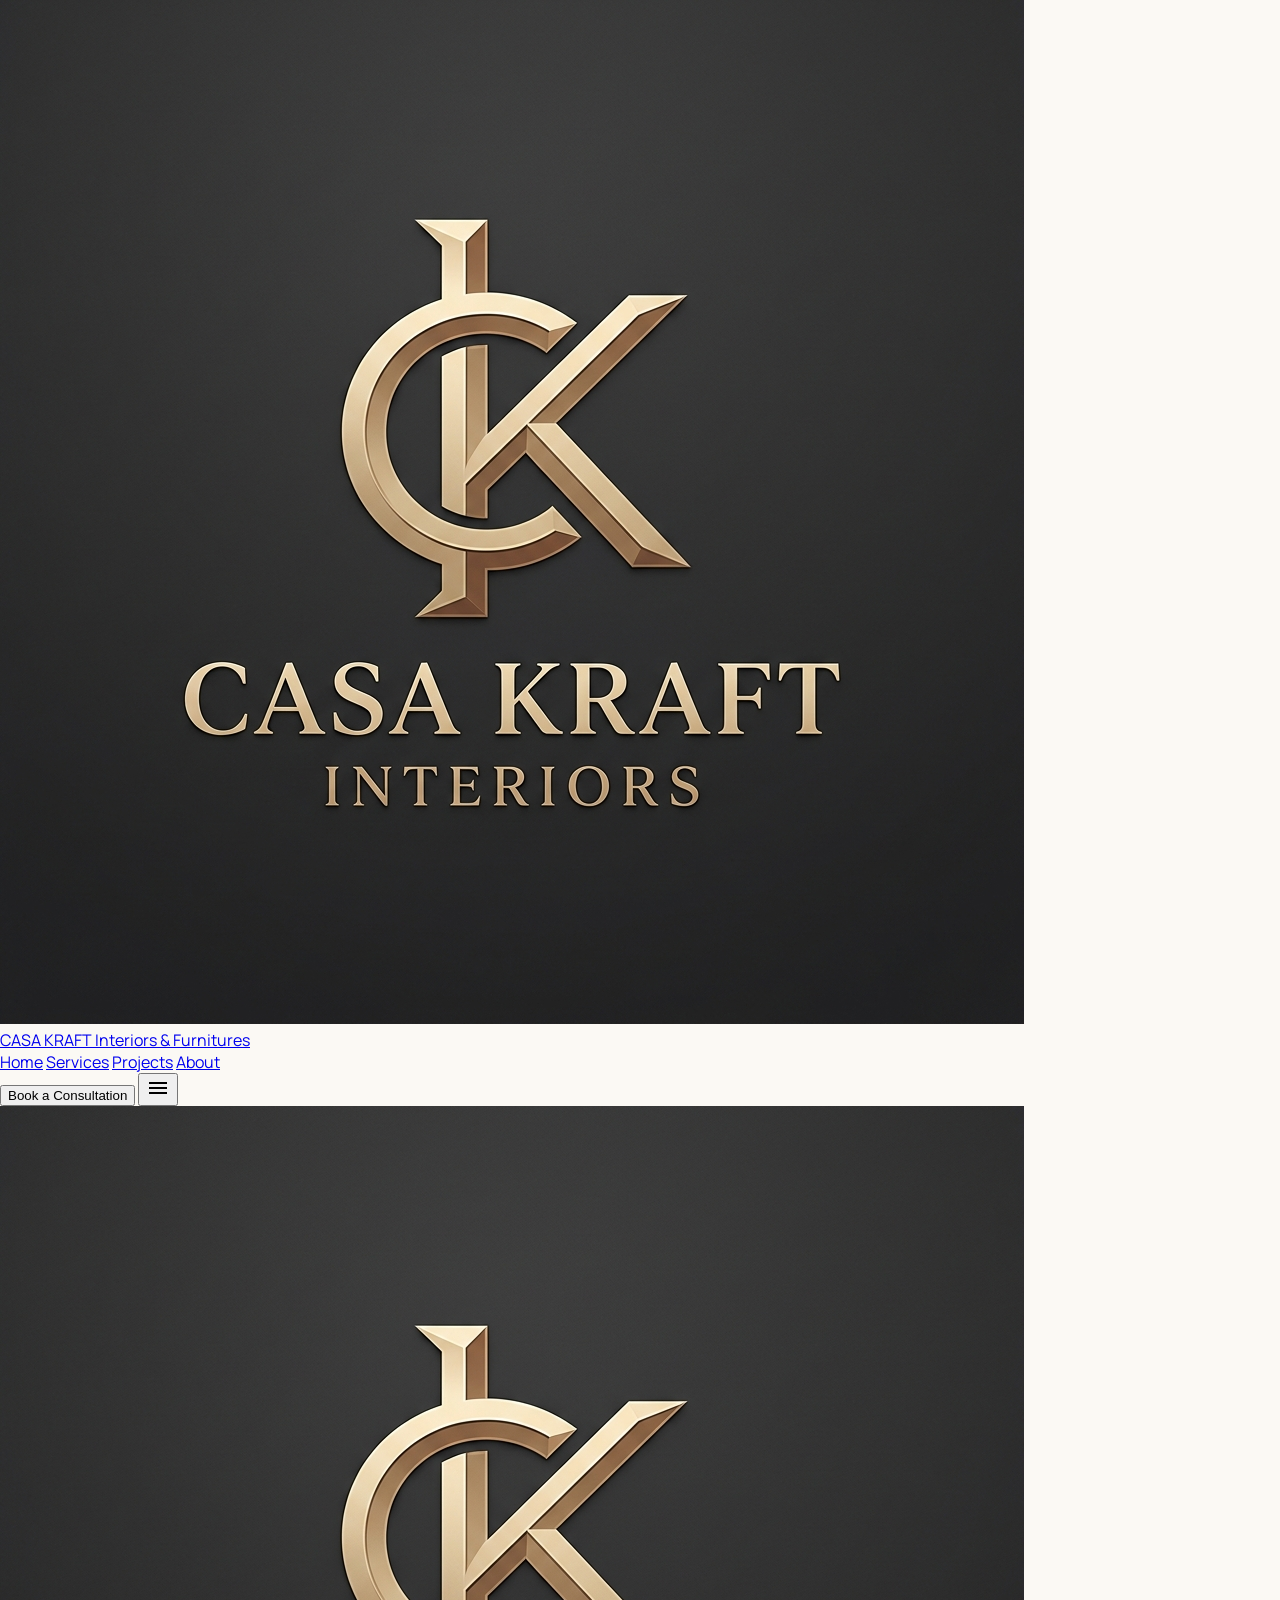
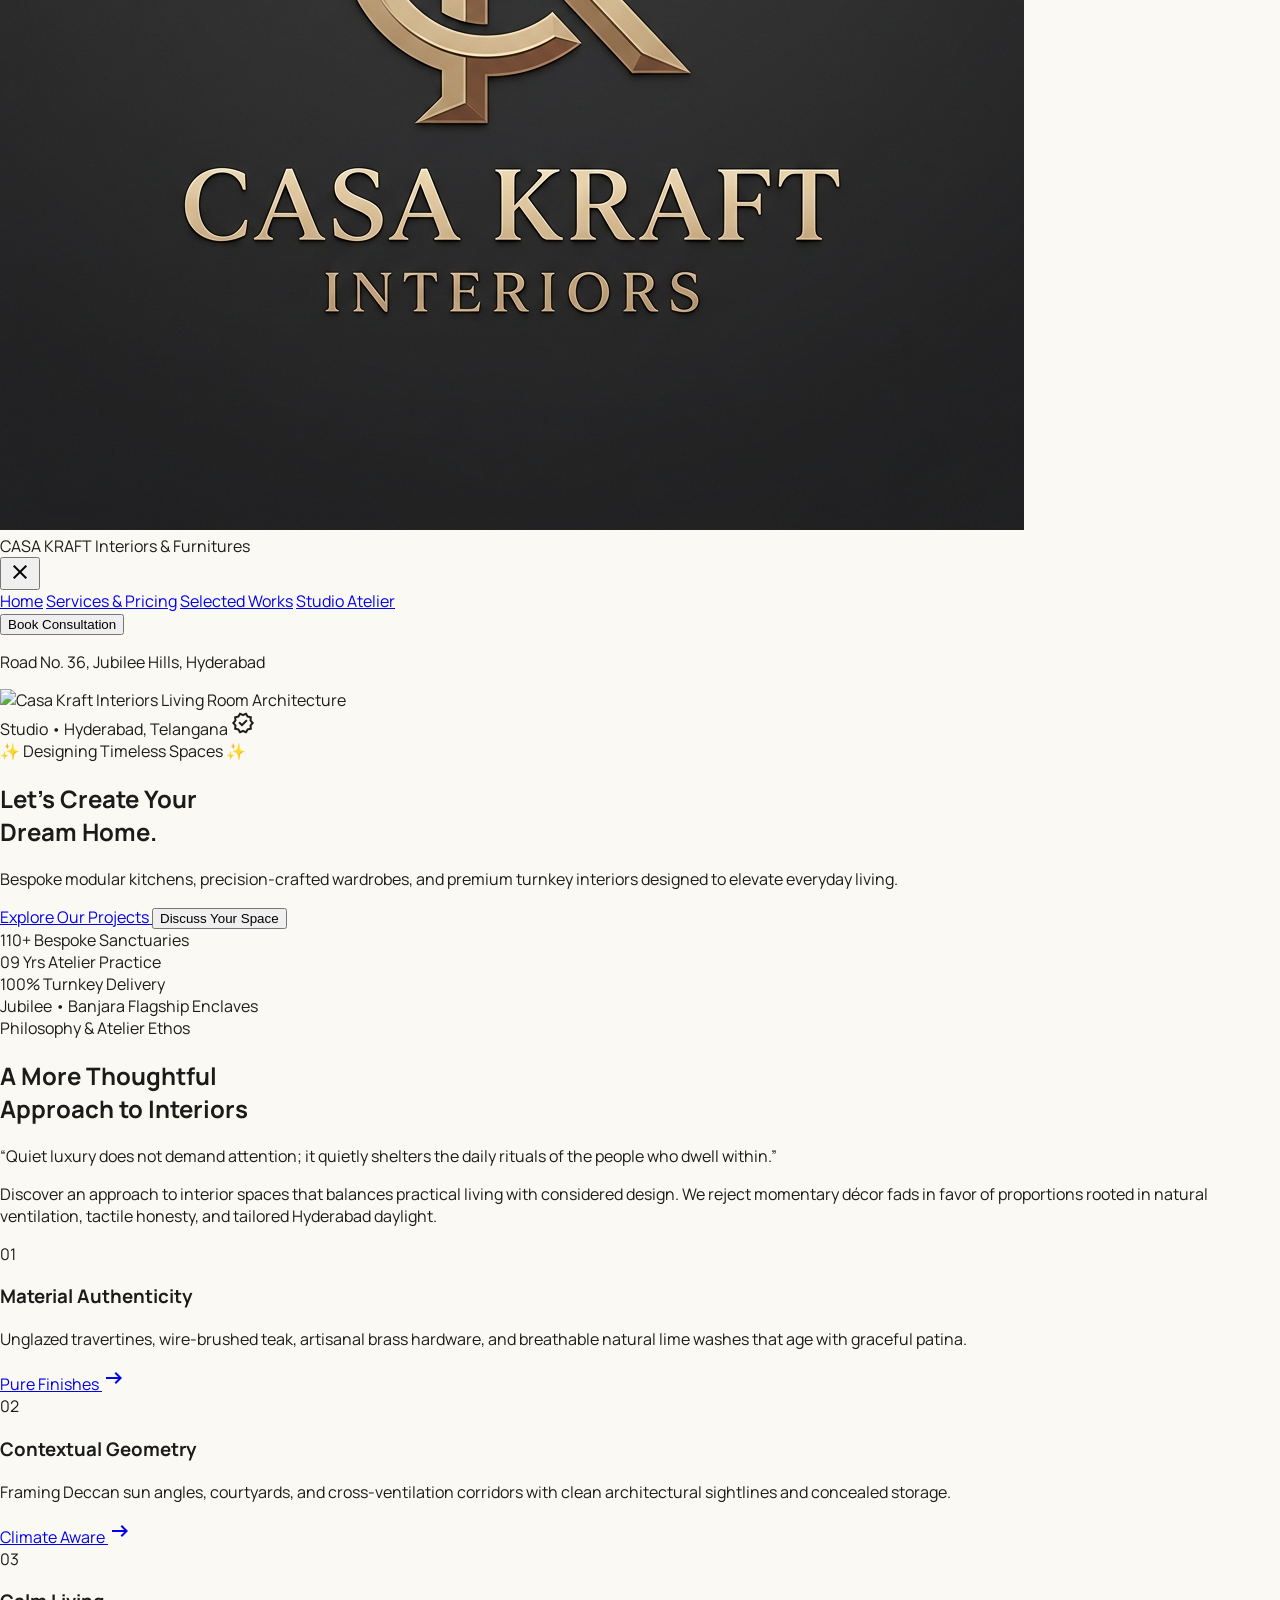
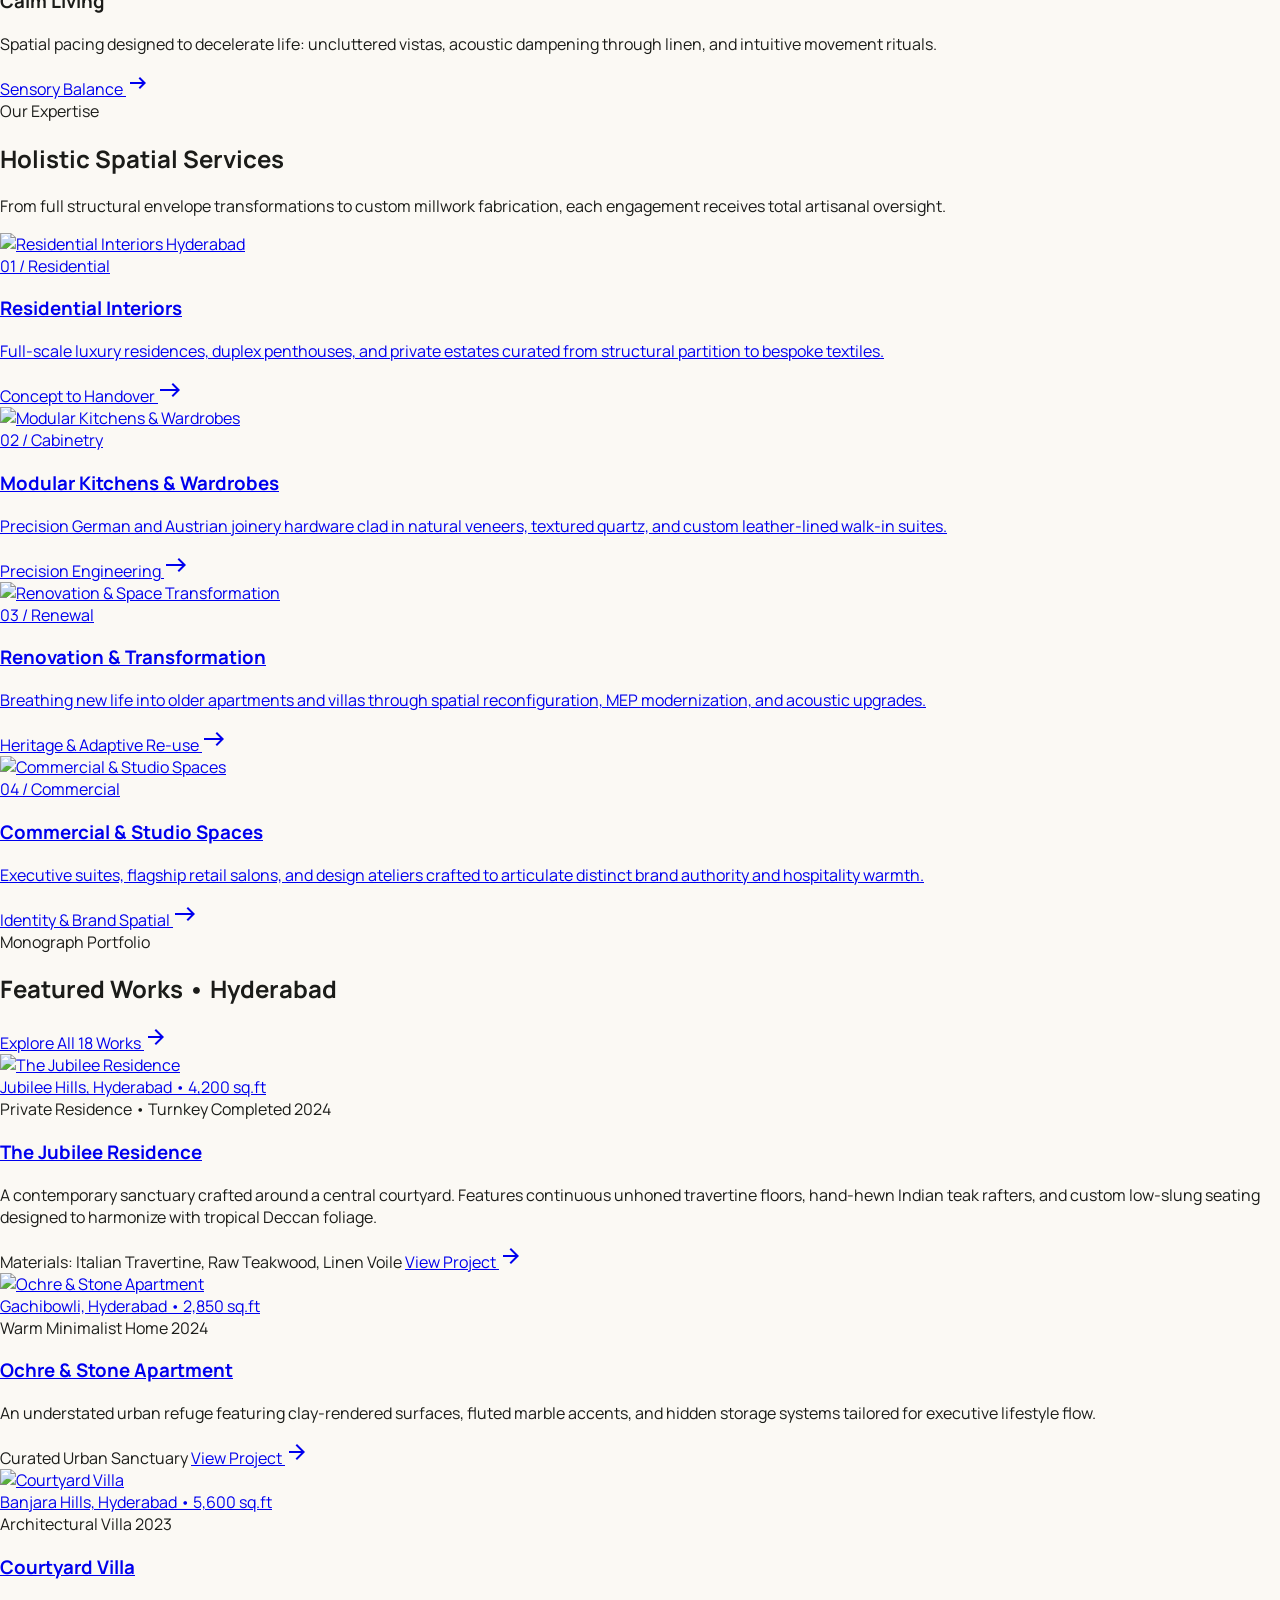
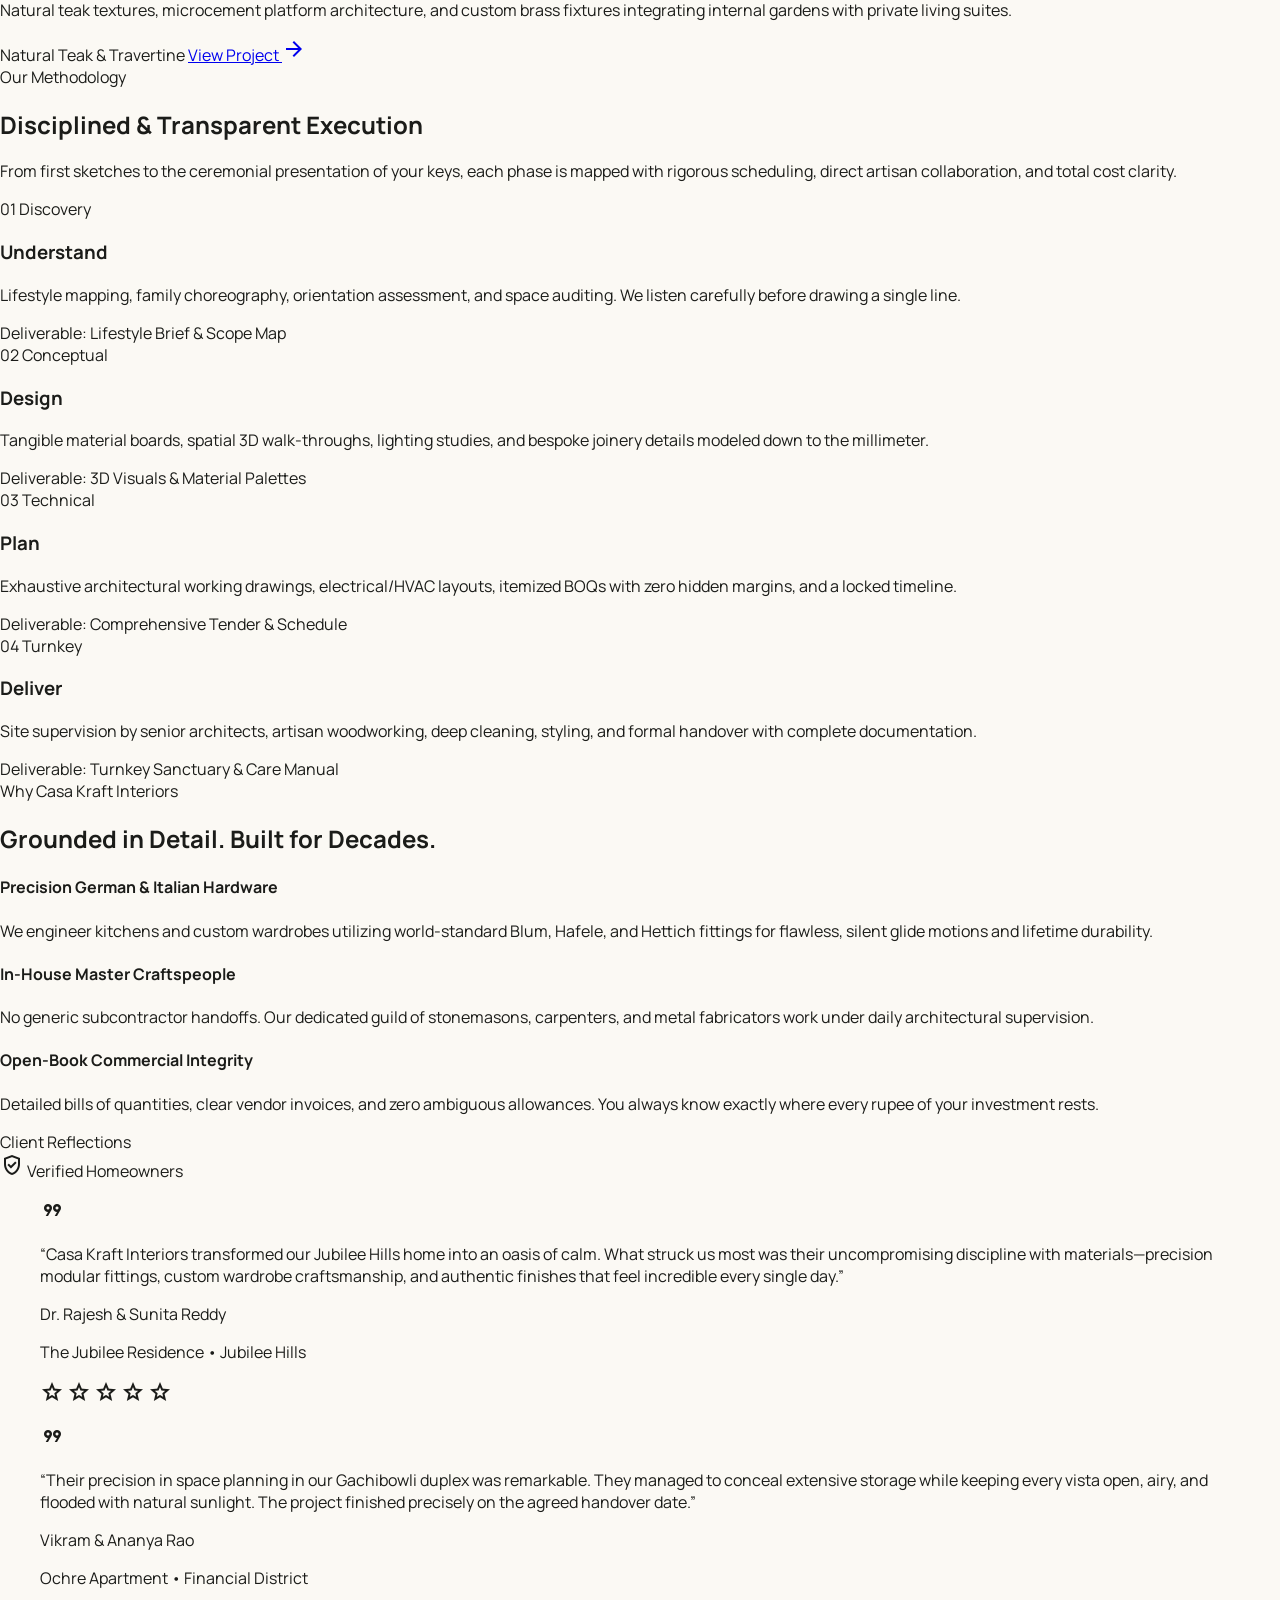
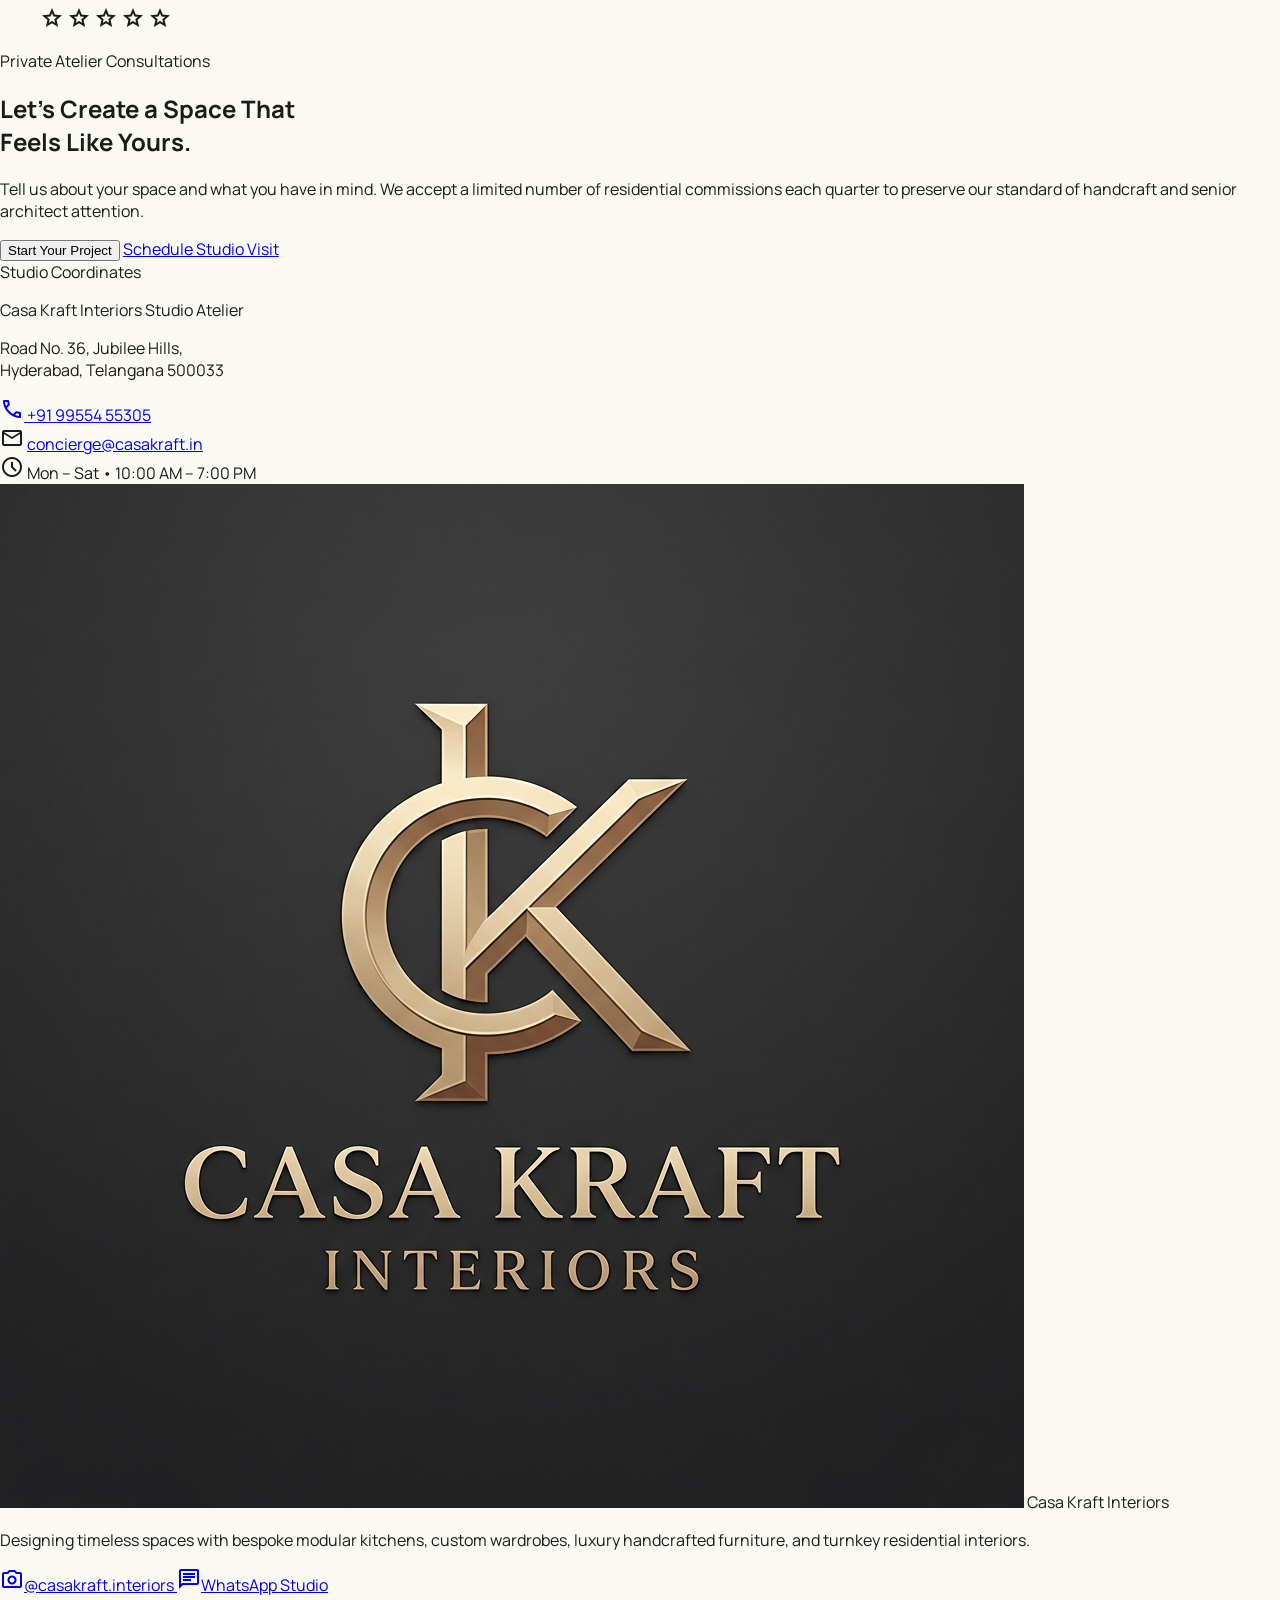
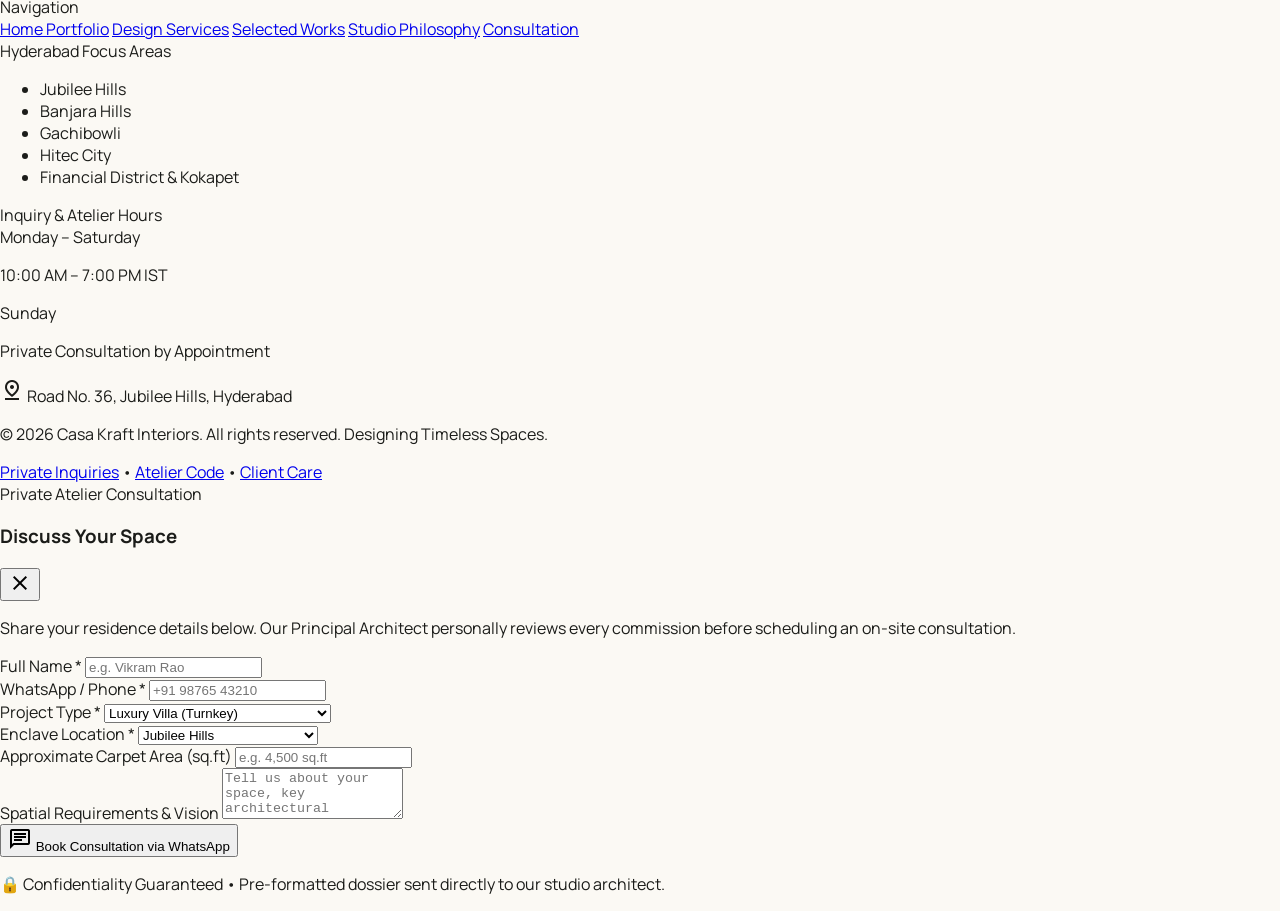
==== index.html @ 675800ab "Rebrand entire studio website to Casa Kraft Interiors (@casakraft.interiors)" ====
<!DOCTYPE html>
<html class="scroll-smooth" lang="en">
<head>
  <meta charset="utf-8">
  <meta content="width=device-width, initial-scale=1.0" name="viewport">
  <meta name="description" content="Casa Kraft Interiors crafts timeless spaces, bespoke modular kitchens, luxury wardrobes, and handcrafted furniture for discerning residences. Let's create your dream home.">
  <meta name="keywords" content="Casa Kraft Interiors, casakraft.interiors, modular kitchens, luxury wardrobes, premium interiors, custom furniture, turnkey interior design">
  <title>Casa Kraft Interiors | Designing Timeless Spaces • Modular Kitchens, Wardrobes &amp; Premium Interiors</title>
  
  <!-- Favicon -->
  <link rel="icon" type="image/png" sizes="32x32" href="favicon-32x32.png">
  <link rel="icon" type="image/png" sizes="16x16" href="favicon-16x16.png">
  <link rel="apple-touch-icon" sizes="180x180" href="apple-touch-icon.png">
  <link rel="icon" type="image/png" href="favicon.png">
  
  <!-- Fonts & Icons -->
  <link href="https://fonts.googleapis.com" rel="preconnect">
  <link crossorigin="" href="https://fonts.gstatic.com" rel="preconnect">
  <link href="https://fonts.googleapis.com/css2?family=EB+Garamond:ital,wght@0,400..800;1,400..800&family=Manrope:wght@300;400;500;600;700&display=swap" rel="stylesheet">
  <link href="https://fonts.googleapis.com/css2?family=Material+Symbols+Outlined:opsz,wght,FILL,GRAD@20..48,100..700,0..1,-50..200" rel="stylesheet">
  
  <!-- Tailwind CSS -->
  <script src="https://cdn.tailwindcss.com"></script>
  <script id="tailwind-config">
    tailwind.config = {
      darkMode: "class",
      theme: {
        extend: {
          colors: {
            "surface-container-high": "#eae8e3",
            "error-container": "#ffdad6",
            "surface-container": "#f0eee9",
            "tertiary": "#16140d",
            "surface": "#fbf9f4",
            "tertiary-fixed": "#e9e1d6",
            "surface-container-highest": "#e4e2dd",
            "on-primary-fixed-variant": "#484743",
            "on-surface": "#1b1c19",
            "outline": "#79776f",
            "secondary-container": "#e0e5cd",
            "surface-container-low": "#f5f3ee",
            "tertiary-fixed-dim": "#cdc5bb",
            "secondary": "#5b604e",
            "on-primary-fixed": "#1c1c19",
            "on-tertiary-fixed": "#1e1b15",
            "on-tertiary-container": "#958f85",
            "surface-variant": "#e4e2dd",
            "on-tertiary-fixed-variant": "#4b463e",
            "surface-tint": "#605e5a",
            "inverse-surface": "#30312e",
            "on-secondary-fixed": "#191d0f",
            "tertiary-container": "#2b2821",
            "primary": "#141411",
            "on-tertiary": "#ffffff",
            "primary-fixed": "#e6e2dd",
            "primary-container": "#292825",
            "inverse-primary": "#cac6c1",
            "on-secondary-container": "#626753",
            "on-error-container": "#93000a",
            "secondary-fixed": "#e0e5cd",
            "on-secondary": "#ffffff",
            "outline-variant": "#cac6bd",
            "on-secondary-fixed-variant": "#444937",
            "background": "#fbf9f4",
            "surface-bright": "#fbf9f4",
            "surface-dim": "#dbdad5",
            "surface-container-lowest": "#ffffff",
            "secondary-fixed-dim": "#c4c9b2",
            "inverse-on-surface": "#f2f1ec",
            "on-error": "#ffffff",
            "on-surface-variant": "#484740",
            "on-primary-container": "#918f8b",
            "primary-fixed-dim": "#cac6c1",
            "on-background": "#1b1c19",
            "error": "#ba1a1a",
            "on-primary": "#ffffff"
          },
          borderRadius: {
            "DEFAULT": "0.25rem",
            "lg": "0.5rem",
            "xl": "0.75rem",
            "full": "9999px"
          },
          spacing: {
            "space-md": "1.5rem",
            "margin-mobile": "1.25rem",
            "margin": "4rem",
            "space-xl": "4rem",
            "gutter": "2rem",
            "gutter-mobile": "1rem",
            "space-sm": "0.75rem",
            "space-lg": "2.5rem",
            "space-xs": "0.375rem"
          },
          fontFamily: {
            "display-xl": ["EB Garamond", "serif"],
            "headline-lg": ["EB Garamond", "serif"],
            "headline-md": ["EB Garamond", "serif"],
            "headline-sm": ["EB Garamond", "serif"],
            "subheading-editorial": ["EB Garamond", "serif"],
            "body-lg": ["Manrope", "sans-serif"],
            "body-md": ["Manrope", "sans-serif"],
            "body-sm": ["Manrope", "sans-serif"],
            "label-caps": ["Manrope", "sans-serif"],
            "label-regular": ["Manrope", "sans-serif"]
          },
          fontSize: {
            "display-xl": ["72px", { lineHeight: "80px", letterSpacing: "-0.02em", fontWeight: "400" }],
            "headline-lg": ["48px", { lineHeight: "56px", letterSpacing: "-0.015em", fontWeight: "400" }],
            "headline-md": ["36px", { lineHeight: "44px", letterSpacing: "-0.01em", fontWeight: "400" }],
            "headline-sm": ["24px", { lineHeight: "32px", letterSpacing: "0em", fontWeight: "500" }],
            "subheading-editorial": ["20px", { lineHeight: "30px", letterSpacing: "0.01em", fontWeight: "400" }],
            "body-lg": ["18px", { lineHeight: "30px", letterSpacing: "-0.01em", fontWeight: "400" }],
            "body-md": ["15px", { lineHeight: "24px", letterSpacing: "0em", fontWeight: "400" }],
            "body-sm": ["13px", { lineHeight: "20px", letterSpacing: "0.01em", fontWeight: "400" }],
            "label-caps": ["11px", { lineHeight: "16px", letterSpacing: "0.14em", fontWeight: "600" }],
            "label-regular": ["13px", { lineHeight: "18px", letterSpacing: "0.02em", fontWeight: "500" }]
          }
        }
      }
    };
  </script>
  <link rel="stylesheet" href="assets/css/styles.css">
</head>
<body class="bg-surface text-on-surface font-body-md text-body-md antialiased selection:bg-secondary-container selection:text-on-secondary-container">

  <!-- TOP HEADER -->
  <header class="fixed top-0 left-0 w-full z-50 bg-surface/90 backdrop-blur-md shadow-[0_1px_8px_rgba(0,0,0,0.03)] border-b border-outline-variant/30">
    <div class="h-20 w-full max-w-[1440px] mx-auto px-margin-mobile md:px-margin flex items-center justify-between gap-space-md">
      
      <!-- Brand Logo -->
      <div class="flex items-center gap-space-sm shrink-0">
        <a class="flex items-center gap-3 group" href="index.html">
          <img src="assets/images/casa_kraft_logo.jpg" alt="Casa Kraft Interiors" class="w-10 h-10 rounded-full object-cover shadow-sm ring-1 ring-secondary/20 group-hover:ring-secondary transition-all">
          <div class="flex flex-col text-left">
            <span class="font-headline-sm text-headline-sm tracking-wide text-primary leading-none group-hover:text-secondary transition-colors duration-200">CASA KRAFT</span>
            <span class="font-label-caps text-label-caps text-secondary uppercase tracking-[0.22em] text-[9px] mt-0.5">Interiors &amp; Furnitures</span>
          </div>
        </a>
      </div>

      <!-- Desktop Nav -->
      <nav class="hidden lg:flex items-center gap-space-lg">
        <a aria-current="page" class="font-label-caps text-label-caps uppercase transition-colors duration-200 text-primary font-semibold border-b border-primary pb-0.5" href="index.html">Home</a>
        <a class="font-label-caps text-label-caps uppercase text-on-surface-variant hover:text-on-surface transition-colors duration-200" href="services.html">Services</a>
        <a class="font-label-caps text-label-caps uppercase text-on-surface-variant hover:text-on-surface transition-colors duration-200" href="projects.html">Projects</a>
        <a class="font-label-caps text-label-caps uppercase text-on-surface-variant hover:text-on-surface transition-colors duration-200" href="about.html">About</a>
      </nav>

      <!-- Action Buttons -->
      <div class="flex items-center gap-space-sm shrink-0">
        <!-- Consultation Button (Triggers Drawer Modal) -->
        <button type="button" data-action="open-modal" class="open-consultation-btn hidden sm:inline-flex items-center justify-center h-[44px] px-space-md bg-primary hover:bg-secondary text-on-primary hover:text-on-secondary font-label-caps text-label-caps uppercase tracking-wider transition-colors duration-200 shadow-[0_1px_4px_rgba(0,0,0,0.06)] cursor-pointer">
          Book a Consultation
        </button>

        <!-- Mobile Hamburger Toggle -->
        <button id="mobile-menu-toggle" type="button" aria-label="Open Navigation Menu" class="lg:hidden inline-flex items-center justify-center w-10 h-10 rounded bg-surface-container-high text-primary hover:bg-surface-container-highest transition-colors">
          <span class="material-symbols-outlined text-2xl">menu</span>
        </button>
      </div>

    </div>
  </header>

  <!-- MOBILE NAVIGATION DRAWER -->
  <div id="mobile-drawer" class="fixed inset-0 z-[100] hidden">
    <!-- Backdrop Overlay -->
    <div id="mobile-drawer-overlay" class="absolute inset-0 bg-primary/60 backdrop-blur-sm opacity-0 transition-opacity duration-300"></div>
    <!-- Drawer Panel -->
    <div id="mobile-drawer-content" class="absolute top-0 right-0 h-full w-[85%] max-w-sm bg-surface p-6 shadow-2xl flex flex-col justify-between transform translate-x-full transition-transform duration-300 ease-out border-l border-outline-variant/30">
      <div>
        <div class="flex items-center justify-between pb-6 border-b border-outline-variant/30">
          <div class="flex items-center gap-3">
            <img src="assets/images/casa_kraft_logo.jpg" alt="Casa Kraft" class="w-9 h-9 rounded-full object-cover shadow-sm ring-1 ring-secondary/20">
            <div class="flex flex-col text-left">
              <span class="font-headline-sm text-lg tracking-wide text-primary">CASA KRAFT</span>
              <span class="font-label-caps text-[9px] text-secondary uppercase tracking-[0.22em]">Interiors &amp; Furnitures</span>
            </div>
          </div>
          <button id="mobile-menu-close" type="button" aria-label="Close Navigation Menu" class="p-2 text-primary hover:text-secondary">
            <span class="material-symbols-outlined text-2xl">close</span>
          </button>
        </div>

        <nav class="flex flex-col gap-4 mt-8">
          <a class="font-headline-sm text-2xl text-primary font-normal hover:text-secondary transition-colors" href="index.html">Home</a>
          <a class="font-headline-sm text-2xl text-on-surface-variant font-normal hover:text-primary transition-colors" href="services.html">Services &amp; Pricing</a>
          <a class="font-headline-sm text-2xl text-on-surface-variant font-normal hover:text-primary transition-colors" href="projects.html">Selected Works</a>
          <a class="font-headline-sm text-2xl text-on-surface-variant font-normal hover:text-primary transition-colors" href="about.html">Studio Atelier</a>
        </nav>
      </div>

      <div class="pt-6 border-t border-outline-variant/30 flex flex-col gap-3">
        <button type="button" data-action="open-modal" class="open-consultation-btn w-full h-12 bg-primary text-surface font-label-caps uppercase tracking-wider text-xs flex items-center justify-center">
          Book Consultation
        </button>
        <p class="font-body-sm text-[11px] text-secondary text-center mt-2">Road No. 36, Jubilee Hills, Hyderabad</p>
      </div>
    </div>
  </div>

  <main class="w-full pt-20 bg-surface min-h-[calc(100vh-80px)]">
    <div class="flex flex-col w-full">

      <!-- HERO SECTION -->
      <section class="relative w-full -mt-20 min-h-[92vh] flex items-end justify-start overflow-hidden bg-primary">
        <div class="absolute inset-0 z-0">
          <img alt="Casa Kraft Interiors Living Room Architecture" class="w-full h-full object-cover object-center scale-105 transition-transform duration-1000 ease-out" src="assets/images/hero_living_room.jpg">
          <div class="absolute inset-0 bg-gradient-to-t from-primary via-primary/50 to-primary/20 mix-blend-multiply"></div>
          <div class="absolute inset-0 bg-gradient-to-r from-primary/70 via-transparent to-primary/30"></div>
        </div>

        <div class="relative z-10 w-full max-w-[1440px] mx-auto px-margin-mobile md:px-margin pt-36 pb-space-xl flex flex-col gap-space-md">
          <!-- Verified Location Pill -->
          <div class="inline-flex items-center gap-space-xs self-start px-space-sm py-1.5 bg-surface/90 backdrop-blur-md rounded-full shadow-sm text-primary">
            <span class="w-2 h-2 rounded-full bg-secondary animate-pulse"></span>
            <span class="font-label-caps text-label-caps uppercase tracking-widest text-[10px]">Studio • Hyderabad, Telangana</span>
            <span class="material-symbols-outlined text-[14px] text-secondary">verified</span>
          </div>

          <!-- Headline -->
          <div class="max-w-3xl">
            <div class="inline-flex items-center gap-2 mb-2 text-secondary-fixed">
              <span class="text-xs">✨</span>
              <span class="font-label-caps text-label-caps uppercase tracking-[0.25em] text-[11px] text-secondary-fixed">Designing Timeless Spaces</span>
              <span class="text-xs">✨</span>
            </div>
            <h1 class="font-display-xl text-4xl sm:text-5xl md:text-display-xl text-surface font-normal tracking-tight leading-[1.08]">
              Let’s Create Your <br class="hidden sm:inline"><span class="italic font-light text-secondary-fixed">Dream Home.</span>
            </h1>
            <p class="font-body-lg text-body-md md:text-body-lg text-surface-container-low max-w-xl mt-space-sm font-light leading-relaxed">
              Bespoke modular kitchens, precision-crafted wardrobes, and premium turnkey interiors designed to elevate everyday living.
            </p>
          </div>

          <!-- Hero Actions -->
          <div class="flex flex-wrap items-center gap-space-sm pt-space-xs">
            <a class="inline-flex items-center justify-center h-[52px] px-8 bg-surface text-primary hover:bg-secondary hover:text-on-secondary font-label-caps text-label-caps uppercase tracking-wider transition-colors duration-200" href="projects.html">
              Explore Our Projects
            </a>
            <button type="button" data-action="open-modal" class="open-consultation-btn inline-flex items-center justify-center h-[52px] px-8 border border-surface/40 text-surface hover:bg-surface hover:text-primary font-label-caps text-label-caps uppercase tracking-wider backdrop-blur-sm transition-colors duration-200 cursor-pointer">
              Discuss Your Space
            </button>
          </div>

          <!-- Quick Metrics Strip -->
          <div class="grid grid-cols-2 sm:grid-cols-4 gap-gutter mt-space-lg pt-space-md border-t border-surface/20 max-w-4xl">
            <div>
              <span class="font-headline-sm text-headline-sm text-surface block font-normal">110+</span>
              <span class="font-label-caps text-label-caps text-secondary-fixed-dim uppercase tracking-widest text-[10px]">Bespoke Sanctuaries</span>
            </div>
            <div>
              <span class="font-headline-sm text-headline-sm text-surface block font-normal">09 Yrs</span>
              <span class="font-label-caps text-label-caps text-secondary-fixed-dim uppercase tracking-widest text-[10px]">Atelier Practice</span>
            </div>
            <div>
              <span class="font-headline-sm text-headline-sm text-surface block font-normal">100%</span>
              <span class="font-label-caps text-label-caps text-secondary-fixed-dim uppercase tracking-widest text-[10px]">Turnkey Delivery</span>
            </div>
            <div>
              <span class="font-headline-sm text-headline-sm text-surface block font-normal">Jubilee • Banjara</span>
              <span class="font-label-caps text-label-caps text-secondary-fixed-dim uppercase tracking-widest text-[10px]">Flagship Enclaves</span>
            </div>
          </div>
        </div>
      </section>

      <!-- SECTION C: INTRODUCTION & PHILOSOPHY -->
      <section class="w-full max-w-[1440px] mx-auto px-margin-mobile md:px-margin py-space-xl" id="philosophy">
        <div class="grid grid-cols-1 lg:grid-cols-12 gap-gutter items-start">
          <div class="lg:col-span-5 flex flex-col gap-space-xs">
            <span class="font-label-caps text-label-caps uppercase text-secondary tracking-widest">Philosophy &amp; Atelier Ethos</span>
            <h2 class="font-headline-lg text-headline-md md:text-headline-lg text-primary leading-tight mt-1">
              A More Thoughtful <br><span class="italic">Approach to Interiors</span>
            </h2>
            <div class="w-12 h-[1px] bg-outline-variant my-space-xs"></div>
            <p class="font-subheading-editorial text-subheading-editorial text-on-surface-variant italic max-w-md">
              “Quiet luxury does not demand attention; it quietly shelters the daily rituals of the people who dwell within.”
            </p>
          </div>
          <div class="lg:col-span-7 flex flex-col gap-space-md">
            <p class="font-body-lg text-body-md md:text-body-lg text-on-surface-variant leading-relaxed">
              Discover an approach to interior spaces that balances practical living with considered design. We reject momentary décor fads in favor of proportions rooted in natural ventilation, tactile honesty, and tailored Hyderabad daylight.
            </p>

            <!-- 3 Design Pillars Grid -->
            <div class="grid grid-cols-1 md:grid-cols-3 gap-space-sm pt-space-xs">
              <div class="p-space-md bg-surface-container-low border border-outline-variant/40 flex flex-col justify-between h-full">
                <div>
                  <span class="font-headline-sm text-headline-sm text-secondary block mb-2 font-normal">01</span>
                  <h3 class="font-headline-sm text-[20px] text-primary mb-2">Material Authenticity</h3>
                  <p class="font-body-sm text-body-sm text-on-surface-variant leading-relaxed">
                    Unglazed travertines, wire-brushed teak, artisanal brass hardware, and breathable natural lime washes that age with graceful patina.
                  </p>
                </div>
                <a href="about.html" class="mt-space-md font-label-caps text-[10px] text-secondary uppercase tracking-widest flex items-center gap-1 hover:text-primary">
                  Pure Finishes <span class="material-symbols-outlined text-[13px]">arrow_right_alt</span>
                </a>
              </div>
              <div class="p-space-md bg-surface-container-low border border-outline-variant/40 flex flex-col justify-between h-full">
                <div>
                  <span class="font-headline-sm text-headline-sm text-secondary block mb-2 font-normal">02</span>
                  <h3 class="font-headline-sm text-[20px] text-primary mb-2">Contextual Geometry</h3>
                  <p class="font-body-sm text-body-sm text-on-surface-variant leading-relaxed">
                    Framing Deccan sun angles, courtyards, and cross-ventilation corridors with clean architectural sightlines and concealed storage.
                  </p>
                </div>
                <a href="about.html" class="mt-space-md font-label-caps text-[10px] text-secondary uppercase tracking-widest flex items-center gap-1 hover:text-primary">
                  Climate Aware <span class="material-symbols-outlined text-[13px]">arrow_right_alt</span>
                </a>
              </div>
              <div class="p-space-md bg-surface-container-low border border-outline-variant/40 flex flex-col justify-between h-full">
                <div>
                  <span class="font-headline-sm text-headline-sm text-secondary block mb-2 font-normal">03</span>
                  <h3 class="font-headline-sm text-[20px] text-primary mb-2">Calm Living</h3>
                  <p class="font-body-sm text-body-sm text-on-surface-variant leading-relaxed">
                    Spatial pacing designed to decelerate life: uncluttered vistas, acoustic dampening through linen, and intuitive movement rituals.
                  </p>
                </div>
                <a href="about.html" class="mt-space-md font-label-caps text-[10px] text-secondary uppercase tracking-widest flex items-center gap-1 hover:text-primary">
                  Sensory Balance <span class="material-symbols-outlined text-[13px]">arrow_right_alt</span>
                </a>
              </div>
            </div>
          </div>
        </div>
      </section>

      <!-- SECTION D: SERVICES OVERVIEW -->
      <section class="w-full bg-surface-container-low py-space-xl">
        <div class="w-full max-w-[1440px] mx-auto px-margin-mobile md:px-margin">
          <div class="flex flex-col md:flex-row md:items-end justify-between mb-space-lg gap-space-xs">
            <div>
              <span class="font-label-caps text-label-caps uppercase text-secondary tracking-widest">Our Expertise</span>
              <h2 class="font-headline-lg text-headline-md md:text-headline-lg text-primary mt-1">Holistic Spatial Services</h2>
            </div>
            <p class="font-body-md text-body-md text-on-surface-variant max-w-md">
              From full structural envelope transformations to custom millwork fabrication, each engagement receives total artisanal oversight.
            </p>
          </div>

          <div class="grid grid-cols-1 sm:grid-cols-2 lg:grid-cols-4 gap-gutter">
            <!-- Service 1 -->
            <a href="services.html#residential-interiors" class="group bg-surface flex flex-col border border-outline-variant/30 hover:border-secondary transition-colors duration-300">
              <div class="relative aspect-[4/3] overflow-hidden bg-surface-container">
                <img class="w-full h-full object-cover group-hover:scale-105 transition-transform duration-700 ease-out" alt="Residential Interiors Hyderabad" src="assets/images/hero_living_room.jpg">
                <div class="absolute top-3 left-3 bg-primary text-surface px-2.5 py-1 font-label-caps text-[10px] tracking-wider uppercase">01 / Residential</div>
              </div>
              <div class="p-space-md flex flex-col flex-grow justify-between">
                <div>
                  <h3 class="font-headline-sm text-headline-sm text-primary mb-2 group-hover:text-secondary transition-colors">Residential Interiors</h3>
                  <p class="font-body-sm text-body-sm text-on-surface-variant leading-relaxed">
                    Full-scale luxury residences, duplex penthouses, and private estates curated from structural partition to bespoke textiles.
                  </p>
                </div>
                <div class="mt-space-md pt-space-xs border-t border-surface-container-high flex items-center justify-between text-secondary group-hover:text-primary">
                  <span class="font-label-caps text-label-caps uppercase tracking-wider">Concept to Handover</span>
                  <span class="material-symbols-outlined text-[18px]">east</span>
                </div>
              </div>
            </a>

            <!-- Service 2 -->
            <a href="services.html#modular-kitchens" class="group bg-surface flex flex-col border border-outline-variant/30 hover:border-secondary transition-colors duration-300">
              <div class="relative aspect-[4/3] overflow-hidden bg-surface-container">
                <img class="w-full h-full object-cover group-hover:scale-105 transition-transform duration-700 ease-out" alt="Modular Kitchens & Wardrobes" src="assets/images/modular_kitchen.jpg">
                <div class="absolute top-3 left-3 bg-primary text-surface px-2.5 py-1 font-label-caps text-[10px] tracking-wider uppercase">02 / Cabinetry</div>
              </div>
              <div class="p-space-md flex flex-col flex-grow justify-between">
                <div>
                  <h3 class="font-headline-sm text-headline-sm text-primary mb-2 group-hover:text-secondary transition-colors">Modular Kitchens &amp; Wardrobes</h3>
                  <p class="font-body-sm text-body-sm text-on-surface-variant leading-relaxed">
                    Precision German and Austrian joinery hardware clad in natural veneers, textured quartz, and custom leather-lined walk-in suites.
                  </p>
                </div>
                <div class="mt-space-md pt-space-xs border-t border-surface-container-high flex items-center justify-between text-secondary group-hover:text-primary">
                  <span class="font-label-caps text-label-caps uppercase tracking-wider">Precision Engineering</span>
                  <span class="material-symbols-outlined text-[18px]">east</span>
                </div>
              </div>
            </a>

            <!-- Service 3 -->
            <a href="services.html#renovation" class="group bg-surface flex flex-col border border-outline-variant/30 hover:border-secondary transition-colors duration-300">
              <div class="relative aspect-[4/3] overflow-hidden bg-surface-container">
                <img class="w-full h-full object-cover group-hover:scale-105 transition-transform duration-700 ease-out" alt="Renovation & Space Transformation" src="assets/images/estate_renovation.jpg">
                <div class="absolute top-3 left-3 bg-primary text-surface px-2.5 py-1 font-label-caps text-[10px] tracking-wider uppercase">03 / Renewal</div>
              </div>
              <div class="p-space-md flex flex-col flex-grow justify-between">
                <div>
                  <h3 class="font-headline-sm text-headline-sm text-primary mb-2 group-hover:text-secondary transition-colors">Renovation &amp; Transformation</h3>
                  <p class="font-body-sm text-body-sm text-on-surface-variant leading-relaxed">
                    Breathing new life into older apartments and villas through spatial reconfiguration, MEP modernization, and acoustic upgrades.
                  </p>
                </div>
                <div class="mt-space-md pt-space-xs border-t border-surface-container-high flex items-center justify-between text-secondary group-hover:text-primary">
                  <span class="font-label-caps text-label-caps uppercase tracking-wider">Heritage &amp; Adaptive Re-use</span>
                  <span class="material-symbols-outlined text-[18px]">east</span>
                </div>
              </div>
            </a>

            <!-- Service 4 -->
            <a href="services.html#commercial-spaces" class="group bg-surface flex flex-col border border-outline-variant/30 hover:border-secondary transition-colors duration-300">
              <div class="relative aspect-[4/3] overflow-hidden bg-surface-container">
                <img class="w-full h-full object-cover group-hover:scale-105 transition-transform duration-700 ease-out" alt="Commercial & Studio Spaces" src="assets/images/commercial_studio.jpg">
                <div class="absolute top-3 left-3 bg-primary text-surface px-2.5 py-1 font-label-caps text-[10px] tracking-wider uppercase">04 / Commercial</div>
              </div>
              <div class="p-space-md flex flex-col flex-grow justify-between">
                <div>
                  <h3 class="font-headline-sm text-headline-sm text-primary mb-2 group-hover:text-secondary transition-colors">Commercial &amp; Studio Spaces</h3>
                  <p class="font-body-sm text-body-sm text-on-surface-variant leading-relaxed">
                    Executive suites, flagship retail salons, and design ateliers crafted to articulate distinct brand authority and hospitality warmth.
                  </p>
                </div>
                <div class="mt-space-md pt-space-xs border-t border-surface-container-high flex items-center justify-between text-secondary group-hover:text-primary">
                  <span class="font-label-caps text-label-caps uppercase tracking-wider">Identity &amp; Brand Spatial</span>
                  <span class="material-symbols-outlined text-[18px]">east</span>
                </div>
              </div>
            </a>
          </div>
        </div>
      </section>

      <!-- SECTION E: FEATURED PROJECTS (ASYMMETRIC EDITORIAL GRID) -->
      <section class="w-full max-w-[1440px] mx-auto px-margin-mobile md:px-margin py-space-xl" id="projects">
        <div class="flex flex-col md:flex-row md:items-end justify-between mb-space-lg">
          <div>
            <span class="font-label-caps text-label-caps uppercase text-secondary tracking-widest">Monograph Portfolio</span>
            <h2 class="font-headline-lg text-headline-md md:text-headline-lg text-primary mt-1">Featured Works • Hyderabad</h2>
          </div>
          <div class="flex items-center gap-space-sm mt-space-xs md:mt-0">
            <a href="projects.html" class="inline-flex items-center gap-1 font-label-caps text-label-caps uppercase text-primary hover:text-secondary transition-colors font-semibold">
              Explore All 18 Works <span class="material-symbols-outlined text-[16px]">arrow_forward</span>
            </a>
          </div>
        </div>

        <!-- Bento-Editorial Layout -->
        <div class="grid grid-cols-1 lg:grid-cols-12 gap-gutter items-stretch">
          
          <!-- Project 1: The Jubilee Residence (Spanning 7 Cols) -->
          <article class="lg:col-span-7 group flex flex-col bg-surface border border-outline-variant/40 overflow-hidden">
            <a href="projects.html" class="relative w-full aspect-[16/10] overflow-hidden bg-surface-container block">
              <img class="w-full h-full object-cover group-hover:scale-[1.02] transition-transform duration-700 ease-out" alt="The Jubilee Residence" src="assets/images/travertine_villa.jpg">
              <div class="absolute bottom-4 left-4 bg-surface/90 backdrop-blur-md px-3 py-1.5 font-label-caps text-[10px] uppercase tracking-widest text-primary">
                Jubilee Hills, Hyderabad • 4,200 sq.ft
              </div>
            </a>
            <div class="p-space-md md:p-space-lg flex flex-col justify-between flex-grow">
              <div>
                <div class="flex items-center justify-between mb-2">
                  <span class="font-label-caps text-label-caps uppercase text-secondary">Private Residence • Turnkey</span>
                  <span class="font-label-caps text-label-caps text-outline">Completed 2024</span>
                </div>
                <h3 class="font-headline-md text-headline-sm md:text-headline-md text-primary mb-space-xs font-normal">
                  <a href="projects.html" class="hover:text-secondary transition-colors">The Jubilee Residence</a>
                </h3>
                <p class="font-body-md text-body-md text-on-surface-variant leading-relaxed max-w-xl">
                  A contemporary sanctuary crafted around a central courtyard. Features continuous unhoned travertine floors, hand-hewn Indian teak rafters, and custom low-slung seating designed to harmonize with tropical Deccan foliage.
                </p>
              </div>
              <div class="pt-space-md mt-space-sm border-t border-outline-variant/30 flex items-center justify-between">
                <span class="font-body-sm text-body-sm text-secondary italic">Materials: Italian Travertine, Raw Teakwood, Linen Voile</span>
                <a class="inline-flex items-center gap-1 font-label-caps text-label-caps uppercase text-primary group-hover:text-secondary transition-colors font-medium" href="projects.html">
                  View Project <span class="material-symbols-outlined text-[16px]">arrow_forward</span>
                </a>
              </div>
            </div>
          </article>

          <!-- Project 2 & 3: Stacked 5 Cols -->
          <div class="lg:col-span-5 flex flex-col gap-gutter">
            
            <!-- Project 2: Ochre & Stone Apartment -->
            <article class="group flex flex-col bg-surface border border-outline-variant/40 overflow-hidden flex-1">
              <a href="projects.html" class="relative w-full aspect-[16/9] overflow-hidden bg-surface-container block">
                <img class="w-full h-full object-cover group-hover:scale-[1.02] transition-transform duration-700 ease-out" alt="Ochre & Stone Apartment" src="assets/images/ochre_apartment.jpg">
                <div class="absolute bottom-3 left-3 bg-surface/90 backdrop-blur-md px-2.5 py-1 font-label-caps text-[9px] uppercase tracking-widest text-primary">
                  Gachibowli, Hyderabad • 2,850 sq.ft
                </div>
              </a>
              <div class="p-space-md flex flex-col justify-between flex-grow">
                <div>
                  <div class="flex items-center justify-between mb-1">
                    <span class="font-label-caps text-label-caps uppercase text-secondary">Warm Minimalist Home</span>
                    <span class="font-label-caps text-label-caps text-outline">2024</span>
                  </div>
                  <h3 class="font-headline-sm text-headline-sm text-primary mb-1 font-normal">
                    <a href="projects.html" class="hover:text-secondary transition-colors">Ochre &amp; Stone Apartment</a>
                  </h3>
                  <p class="font-body-sm text-body-sm text-on-surface-variant leading-relaxed">
                    An understated urban refuge featuring clay-rendered surfaces, fluted marble accents, and hidden storage systems tailored for executive lifestyle flow.
                  </p>
                </div>
                <div class="pt-space-xs mt-space-xs border-t border-outline-variant/30 flex items-center justify-between">
                  <span class="font-body-sm text-body-sm text-secondary">Curated Urban Sanctuary</span>
                  <a class="inline-flex items-center gap-1 font-label-caps text-label-caps uppercase text-primary group-hover:text-secondary transition-colors font-medium" href="projects.html">
                    View Project <span class="material-symbols-outlined text-[16px]">arrow_forward</span>
                  </a>
                </div>
              </div>
            </article>

            <!-- Project 3: Courtyard Villa -->
            <article class="group flex flex-col bg-surface border border-outline-variant/40 overflow-hidden flex-1">
              <a href="projects.html" class="relative w-full aspect-[16/9] overflow-hidden bg-surface-container block">
                <img class="w-full h-full object-cover group-hover:scale-[1.02] transition-transform duration-700 ease-out" alt="Courtyard Villa" src="assets/images/courtyard_residence.jpg">
                <div class="absolute bottom-3 left-3 bg-surface/90 backdrop-blur-md px-2.5 py-1 font-label-caps text-[9px] uppercase tracking-widest text-primary">
                  Banjara Hills, Hyderabad • 5,600 sq.ft
                </div>
              </a>
              <div class="p-space-md flex flex-col justify-between flex-grow">
                <div>
                  <div class="flex items-center justify-between mb-1">
                    <span class="font-label-caps text-label-caps uppercase text-secondary">Architectural Villa</span>
                    <span class="font-label-caps text-label-caps text-outline">2023</span>
                  </div>
                  <h3 class="font-headline-sm text-headline-sm text-primary mb-1 font-normal">
                    <a href="projects.html" class="hover:text-secondary transition-colors">Courtyard Villa</a>
                  </h3>
                  <p class="font-body-sm text-body-sm text-on-surface-variant leading-relaxed">
                    Natural teak textures, microcement platform architecture, and custom brass fixtures integrating internal gardens with private living suites.
                  </p>
                </div>
                <div class="pt-space-xs mt-space-xs border-t border-outline-variant/30 flex items-center justify-between">
                  <span class="font-body-sm text-body-sm text-secondary">Natural Teak &amp; Travertine</span>
                  <a class="inline-flex items-center gap-1 font-label-caps text-label-caps uppercase text-primary group-hover:text-secondary transition-colors font-medium" href="projects.html">
                    View Project <span class="material-symbols-outlined text-[16px]">arrow_forward</span>
                  </a>
                </div>
              </div>
            </article>

          </div>
        </div>
      </section>

      <!-- SECTION F: DESIGN APPROACH (MINIMAL HORIZONTAL 4-STEP TIMELINE) -->
      <section class="w-full bg-surface-container-high/60 py-space-xl border-y border-outline-variant/30">
        <div class="w-full max-w-[1440px] mx-auto px-margin-mobile md:px-margin">
          <div class="max-w-2xl mb-space-xl">
            <span class="font-label-caps text-label-caps uppercase text-secondary tracking-widest">Our Methodology</span>
            <h2 class="font-headline-lg text-headline-md md:text-headline-lg text-primary mt-1">Disciplined &amp; Transparent Execution</h2>
            <p class="font-body-md text-body-md text-on-surface-variant mt-space-xs leading-relaxed">
              From first sketches to the ceremonial presentation of your keys, each phase is mapped with rigorous scheduling, direct artisan collaboration, and total cost clarity.
            </p>
          </div>

          <!-- 4-Step Timeline Grid -->
          <div class="grid grid-cols-1 md:grid-cols-2 lg:grid-cols-4 gap-gutter relative">
            <!-- Step 1 -->
            <div class="flex flex-col bg-surface p-space-md border border-outline-variant/40 shadow-sm relative group hover:border-primary transition-colors">
              <div class="flex items-baseline justify-between mb-space-md">
                <span class="font-headline-lg text-headline-md text-secondary/40 font-normal group-hover:text-primary transition-colors">01</span>
                <span class="px-2 py-0.5 bg-surface-container font-label-caps text-[10px] text-on-surface-variant uppercase">Discovery</span>
              </div>
              <h3 class="font-headline-sm text-headline-sm text-primary mb-2">Understand</h3>
              <p class="font-body-sm text-body-sm text-on-surface-variant leading-relaxed">
                Lifestyle mapping, family choreography, orientation assessment, and space auditing. We listen carefully before drawing a single line.
              </p>
              <div class="mt-space-md pt-space-xs border-t border-surface-container text-body-sm text-secondary font-medium">
                Deliverable: Lifestyle Brief &amp; Scope Map
              </div>
            </div>

            <!-- Step 2 -->
            <div class="flex flex-col bg-surface p-space-md border border-outline-variant/40 shadow-sm relative group hover:border-primary transition-colors">
              <div class="flex items-baseline justify-between mb-space-md">
                <span class="font-headline-lg text-headline-md text-secondary/40 font-normal group-hover:text-primary transition-colors">02</span>
                <span class="px-2 py-0.5 bg-surface-container font-label-caps text-[10px] text-on-surface-variant uppercase">Conceptual</span>
              </div>
              <h3 class="font-headline-sm text-headline-sm text-primary mb-2">Design</h3>
              <p class="font-body-sm text-body-sm text-on-surface-variant leading-relaxed">
                Tangible material boards, spatial 3D walk-throughs, lighting studies, and bespoke joinery details modeled down to the millimeter.
              </p>
              <div class="mt-space-md pt-space-xs border-t border-surface-container text-body-sm text-secondary font-medium">
                Deliverable: 3D Visuals &amp; Material Palettes
              </div>
            </div>

            <!-- Step 3 -->
            <div class="flex flex-col bg-surface p-space-md border border-outline-variant/40 shadow-sm relative group hover:border-primary transition-colors">
              <div class="flex items-baseline justify-between mb-space-md">
                <span class="font-headline-lg text-headline-md text-secondary/40 font-normal group-hover:text-primary transition-colors">03</span>
                <span class="px-2 py-0.5 bg-surface-container font-label-caps text-[10px] text-on-surface-variant uppercase">Technical</span>
              </div>
              <h3 class="font-headline-sm text-headline-sm text-primary mb-2">Plan</h3>
              <p class="font-body-sm text-body-sm text-on-surface-variant leading-relaxed">
                Exhaustive architectural working drawings, electrical/HVAC layouts, itemized BOQs with zero hidden margins, and a locked timeline.
              </p>
              <div class="mt-space-md pt-space-xs border-t border-surface-container text-body-sm text-secondary font-medium">
                Deliverable: Comprehensive Tender &amp; Schedule
              </div>
            </div>

            <!-- Step 4 -->
            <div class="flex flex-col bg-surface p-space-md border border-outline-variant/40 shadow-sm relative group hover:border-primary transition-colors">
              <div class="flex items-baseline justify-between mb-space-md">
                <span class="font-headline-lg text-headline-md text-secondary/40 font-normal group-hover:text-primary transition-colors">04</span>
                <span class="px-2 py-0.5 bg-surface-container font-label-caps text-[10px] text-on-surface-variant uppercase">Turnkey</span>
              </div>
              <h3 class="font-headline-sm text-headline-sm text-primary mb-2">Deliver</h3>
              <p class="font-body-sm text-body-sm text-on-surface-variant leading-relaxed">
                Site supervision by senior architects, artisan woodworking, deep cleaning, styling, and formal handover with complete documentation.
              </p>
              <div class="mt-space-md pt-space-xs border-t border-surface-container text-body-sm text-secondary font-medium">
                Deliverable: Turnkey Sanctuary &amp; Care Manual
              </div>
            </div>
          </div>
        </div>
      </section>

      <!-- SECTION G & H: WHY CHOOSE US & CLIENT REFLECTIONS -->
      <section class="w-full max-w-[1440px] mx-auto px-margin-mobile md:px-margin py-space-xl">
        <div class="grid grid-cols-1 lg:grid-cols-12 gap-gutter">
          <!-- Why Choose Us Column (5 cols) -->
          <div class="lg:col-span-5 flex flex-col gap-space-md">
            <div>
              <span class="font-label-caps text-label-caps uppercase text-secondary tracking-widest">Why Casa Kraft Interiors</span>
              <h2 class="font-headline-lg text-headline-md md:text-headline-lg text-primary mt-1">Grounded in Detail. Built for Decades.</h2>
            </div>
            <div class="flex flex-col gap-space-sm">
              <div class="p-space-sm bg-surface-container-low border-l-2 border-primary">
                <h4 class="font-headline-sm text-[18px] text-primary mb-1">Precision German &amp; Italian Hardware</h4>
                <p class="font-body-sm text-body-sm text-on-surface-variant leading-relaxed">
                  We engineer kitchens and custom wardrobes utilizing world-standard Blum, Hafele, and Hettich fittings for flawless, silent glide motions and lifetime durability.
                </p>
              </div>
              <div class="p-space-sm bg-surface-container-low border-l-2 border-secondary">
                <h4 class="font-headline-sm text-[18px] text-primary mb-1">In-House Master Craftspeople</h4>
                <p class="font-body-sm text-body-sm text-on-surface-variant leading-relaxed">
                  No generic subcontractor handoffs. Our dedicated guild of stonemasons, carpenters, and metal fabricators work under daily architectural supervision.
                </p>
              </div>
              <div class="p-space-sm bg-surface-container-low border-l-2 border-outline">
                <h4 class="font-headline-sm text-[18px] text-primary mb-1">Open-Book Commercial Integrity</h4>
                <p class="font-body-sm text-body-sm text-on-surface-variant leading-relaxed">
                  Detailed bills of quantities, clear vendor invoices, and zero ambiguous allowances. You always know exactly where every rupee of your investment rests.
                </p>
              </div>
            </div>
          </div>

          <!-- Client Reflections (7 cols) -->
          <div class="lg:col-span-7 flex flex-col justify-between">
            <div class="flex items-center justify-between mb-space-sm">
              <span class="font-label-caps text-label-caps uppercase text-secondary tracking-widest">Client Reflections</span>
              <div class="flex items-center gap-1 font-label-caps text-label-caps text-secondary">
                <span class="material-symbols-outlined text-[16px] text-secondary">verified_user</span>
                <span>Verified Homeowners</span>
              </div>
            </div>

            <!-- Testimonial Cards Mosaic -->
            <div class="flex flex-col gap-space-md">
              <!-- Reflection 1 -->
              <blockquote class="p-space-lg bg-surface border border-outline-variant/40 shadow-sm relative">
                <span class="material-symbols-outlined text-outline-variant/40 text-[48px] absolute top-4 right-4">format_quote</span>
                <p class="font-subheading-editorial text-subheading-editorial text-on-surface leading-relaxed italic mb-space-sm">
                  “Casa Kraft Interiors transformed our Jubilee Hills home into an oasis of calm. What struck us most was their uncompromising discipline with materials—precision modular fittings, custom wardrobe craftsmanship, and authentic finishes that feel incredible every single day.”
                </p>
                <div class="flex items-center justify-between pt-space-xs border-t border-outline-variant/30">
                  <div>
                    <p class="font-body-md text-body-md font-semibold text-primary">Dr. Rajesh &amp; Sunita Reddy</p>
                    <p class="font-body-sm text-body-sm text-on-surface-variant">The Jubilee Residence • Jubilee Hills</p>
                  </div>
                  <div class="flex items-center gap-0.5 text-secondary">
                    <span class="material-symbols-outlined text-[16px]">star</span>
                    <span class="material-symbols-outlined text-[16px]">star</span>
                    <span class="material-symbols-outlined text-[16px]">star</span>
                    <span class="material-symbols-outlined text-[16px]">star</span>
                    <span class="material-symbols-outlined text-[16px]">star</span>
                  </div>
                </div>
              </blockquote>

              <!-- Reflection 2 -->
              <blockquote class="p-space-lg bg-surface border border-outline-variant/40 shadow-sm relative">
                <span class="material-symbols-outlined text-outline-variant/40 text-[48px] absolute top-4 right-4">format_quote</span>
                <p class="font-subheading-editorial text-subheading-editorial text-on-surface leading-relaxed italic mb-space-sm">
                  “Their precision in space planning in our Gachibowli duplex was remarkable. They managed to conceal extensive storage while keeping every vista open, airy, and flooded with natural sunlight. The project finished precisely on the agreed handover date.”
                </p>
                <div class="flex items-center justify-between pt-space-xs border-t border-outline-variant/30">
                  <div>
                    <p class="font-body-md text-body-md font-semibold text-primary">Vikram &amp; Ananya Rao</p>
                    <p class="font-body-sm text-body-sm text-on-surface-variant">Ochre Apartment • Financial District</p>
                  </div>
                  <div class="flex items-center gap-0.5 text-secondary">
                    <span class="material-symbols-outlined text-[16px]">star</span>
                    <span class="material-symbols-outlined text-[16px]">star</span>
                    <span class="material-symbols-outlined text-[16px]">star</span>
                    <span class="material-symbols-outlined text-[16px]">star</span>
                    <span class="material-symbols-outlined text-[16px]">star</span>
                  </div>
                </div>
              </blockquote>
            </div>
          </div>
        </div>
      </section>

      <!-- SECTION I: FINAL CTA BANNER -->
      <section class="w-full bg-primary-container text-surface py-space-xl relative overflow-hidden" id="contact">
        <div class="absolute inset-0 bg-gradient-to-r from-primary via-primary-container to-tertiary-container opacity-90"></div>
        <div class="relative z-10 w-full max-w-[1440px] mx-auto px-margin-mobile md:px-margin">
          <div class="grid grid-cols-1 lg:grid-cols-12 gap-gutter items-center">
            <div class="lg:col-span-8 flex flex-col gap-space-xs">
              <div class="inline-flex items-center gap-2 text-secondary-fixed">
                <span class="w-1.5 h-1.5 rounded-full bg-secondary-fixed"></span>
                <span class="font-label-caps text-label-caps uppercase tracking-widest text-[11px]">Private Atelier Consultations</span>
              </div>
              <h2 class="font-display-xl text-3xl sm:text-4xl md:text-headline-lg lg:text-display-xl text-surface font-normal leading-tight">
                Let’s Create a Space That <br><span class="italic font-light text-secondary-fixed">Feels Like Yours.</span>
              </h2>
              <p class="font-body-lg text-body-md md:text-body-lg text-surface-container-low max-w-2xl font-light mt-2 leading-relaxed">
                Tell us about your space and what you have in mind. We accept a limited number of residential commissions each quarter to preserve our standard of handcraft and senior architect attention.
              </p>
              <div class="flex flex-wrap items-center gap-space-sm mt-space-md">
                <button type="button" data-action="open-modal" class="open-consultation-btn inline-flex items-center justify-center h-[52px] px-8 bg-surface text-primary hover:bg-secondary-fixed hover:text-on-secondary-fixed font-label-caps text-label-caps uppercase tracking-wider transition-colors duration-200 cursor-pointer">
                  Start Your Project
                </button>
                <a class="inline-flex items-center justify-center h-[52px] px-8 border border-surface/40 text-surface hover:bg-surface hover:text-primary font-label-caps text-label-caps uppercase tracking-wider transition-colors duration-200" href="contact.html">
                  Schedule Studio Visit
                </a>
              </div>
            </div>

            <div class="lg:col-span-4 mt-space-lg lg:mt-0">
              <div class="bg-primary/80 backdrop-blur-md p-space-md border border-surface/20 flex flex-col gap-space-xs">
                <span class="font-label-caps text-label-caps uppercase text-secondary-fixed tracking-widest text-[10px]">Studio Coordinates</span>
                <p class="font-body-md text-surface font-medium">Casa Kraft Interiors Studio Atelier</p>
                <p class="font-body-sm text-surface-container-low leading-relaxed">
                  Road No. 36, Jubilee Hills,<br>Hyderabad, Telangana 500033
                </p>
                <div class="w-full h-[1px] bg-surface/20 my-space-xs"></div>
                <a href="tel:+919955455305" class="flex items-center gap-2 text-surface-container-low font-body-sm hover:text-white transition-colors">
                  <span class="material-symbols-outlined text-[16px] text-secondary-fixed">call</span>
                  <span>+91 99554 55305</span>
                </a>
                <div class="flex items-center gap-2 text-surface-container-low font-body-sm">
                  <span class="material-symbols-outlined text-[16px] text-secondary-fixed">mail</span>
                  <a href="mailto:concierge@casakraft.in" class="hover:text-white transition-colors">concierge@casakraft.in</a>
                </div>
                <div class="flex items-center gap-2 text-surface-container-low font-body-sm">
                  <span class="material-symbols-outlined text-[16px] text-secondary-fixed">schedule</span>
                  <span>Mon – Sat • 10:00 AM – 7:00 PM</span>
                </div>
              </div>
            </div>
          </div>
        </div>
      </section>

    </div>
  </main>

  <!-- FOOTER -->
  <footer class="w-full bg-surface-container-low text-on-surface pt-space-xl pb-space-lg shadow-[0_-1px_6px_rgba(0,0,0,0.02)] border-t border-outline-variant/30">
    <div class="w-full max-w-[1440px] mx-auto px-margin-mobile md:px-margin">
      <div class="grid grid-cols-1 md:grid-cols-2 lg:grid-cols-12 gap-gutter mb-space-xl">
        <div class="lg:col-span-4 flex flex-col gap-space-sm">
          <div class="flex items-center gap-3">
            <img src="assets/images/casa_kraft_logo.jpg" alt="Casa Kraft" class="w-10 h-10 rounded-full object-cover ring-1 ring-secondary/20">
            <span class="font-headline-md text-headline-md text-primary tracking-tight">Casa Kraft Interiors</span>
          </div>
          <p class="font-body-md text-body-md text-on-surface-variant max-w-sm mt-space-xs leading-relaxed">
            Designing timeless spaces with bespoke modular kitchens, custom wardrobes, luxury handcrafted furniture, and turnkey residential interiors.
          </p>
          <div class="flex items-center gap-space-md mt-space-sm">
            <a class="inline-flex items-center gap-1.5 font-label-caps text-label-caps uppercase text-secondary hover:text-primary transition-colors duration-150" href="https://www.instagram.com/casakraft.interiors/" rel="noopener noreferrer" target="_blank">
              <span class="material-symbols-outlined text-[16px]">photo_camera</span>@casakraft.interiors
            </a>
            <a class="inline-flex items-center gap-1.5 font-label-caps text-label-caps uppercase text-secondary hover:text-primary transition-colors duration-150" href="https://wa.me/919955455305" rel="noopener noreferrer" target="_blank">
              <span class="material-symbols-outlined text-[16px]">chat</span>WhatsApp Studio
            </a>
          </div>
        </div>

        <div class="lg:col-span-2 flex flex-col gap-space-xs">
          <span class="font-label-caps text-label-caps uppercase text-secondary tracking-widest mb-space-xs">Navigation</span>
          <nav class="flex flex-col gap-2">
            <a class="font-body-sm text-body-sm text-on-surface-variant hover:text-primary transition-colors" href="index.html">Home Portfolio</a>
            <a class="font-body-sm text-body-sm text-on-surface-variant hover:text-primary transition-colors" href="services.html">Design Services</a>
            <a class="font-body-sm text-body-sm text-on-surface-variant hover:text-primary transition-colors" href="projects.html">Selected Works</a>
            <a class="font-body-sm text-body-sm text-on-surface-variant hover:text-primary transition-colors" href="about.html">Studio Philosophy</a>
            <a class="font-body-sm text-body-sm text-on-surface-variant hover:text-primary transition-colors" href="contact.html">Consultation</a>
          </nav>
        </div>

        <div class="lg:col-span-3 flex flex-col gap-space-xs">
          <span class="font-label-caps text-label-caps uppercase text-secondary tracking-widest mb-space-xs">Hyderabad Focus Areas</span>
          <ul class="flex flex-col gap-2 font-body-sm text-body-sm text-on-surface-variant">
            <li class="flex items-center gap-2"><span class="w-1 h-1 rounded-full bg-secondary"></span>Jubilee Hills</li>
            <li class="flex items-center gap-2"><span class="w-1 h-1 rounded-full bg-secondary"></span>Banjara Hills</li>
            <li class="flex items-center gap-2"><span class="w-1 h-1 rounded-full bg-secondary"></span>Gachibowli</li>
            <li class="flex items-center gap-2"><span class="w-1 h-1 rounded-full bg-secondary"></span>Hitec City</li>
            <li class="flex items-center gap-2"><span class="w-1 h-1 rounded-full bg-secondary"></span>Financial District &amp; Kokapet</li>
          </ul>
        </div>

        <div class="lg:col-span-3 flex flex-col gap-space-xs">
          <span class="font-label-caps text-label-caps uppercase text-secondary tracking-widest mb-space-xs">Inquiry &amp; Atelier Hours</span>
          <div class="bg-surface p-space-md rounded shadow-[0_1px_4px_rgba(0,0,0,0.02)] flex flex-col gap-2 border border-outline-variant/30">
            <div class="font-body-sm text-body-sm text-on-surface">
              <span class="font-medium">Monday – Saturday</span>
              <p class="text-on-surface-variant">10:00 AM – 7:00 PM IST</p>
            </div>
            <div class="font-body-sm text-body-sm text-on-surface">
              <span class="font-medium">Sunday</span>
              <p class="text-on-surface-variant">Private Consultation by Appointment</p>
            </div>
            <div class="mt-2 pt-2 text-on-surface-variant font-body-sm text-body-sm flex items-center gap-1.5 border-t border-outline-variant/20">
              <span class="material-symbols-outlined text-[16px] text-secondary">pin_drop</span>
              <span>Road No. 36, Jubilee Hills, Hyderabad</span>
            </div>
          </div>
        </div>
      </div>

      <div class="pt-space-md border-t border-outline-variant/20 flex flex-col md:flex-row items-center justify-between gap-space-sm text-on-surface-variant font-body-sm text-body-sm">
        <p>© 2026 Casa Kraft Interiors. All rights reserved. Designing Timeless Spaces.</p>
        <div class="flex items-center gap-space-md font-label-caps text-label-caps uppercase">
          <a class="hover:text-primary transition-colors" href="contact.html">Private Inquiries</a>
          <span class="text-outline-variant">•</span>
          <a class="hover:text-primary transition-colors" href="about.html">Atelier Code</a>
          <span class="text-outline-variant">•</span>
          <a class="hover:text-primary transition-colors" href="contact.html">Client Care</a>
        </div>
      </div>
    </div>
  </footer>

  <!-- UNIVERSAL CONSULTATION MODAL / SLIDE-OVER DRAWER -->
  <div id="consultation-modal" class="fixed inset-0 z-[120] hidden">
    <!-- Backdrop Overlay -->
    <div id="consultation-modal-overlay" class="absolute inset-0 bg-primary/70 backdrop-blur-sm opacity-0 transition-opacity duration-300"></div>
    
    <!-- Drawer Panel (Slide-over from right) -->
    <div id="consultation-modal-panel" class="absolute top-0 right-0 h-full w-full max-w-xl bg-surface p-6 sm:p-10 shadow-2xl flex flex-col justify-between overflow-y-auto transform translate-x-full opacity-0 transition-all duration-300 ease-out border-l border-outline-variant/40">
      
      <div>
        <!-- Modal Header -->
        <div class="flex items-start justify-between pb-6 border-b border-outline-variant/30">
          <div>
            <span class="font-label-caps text-[10px] text-secondary uppercase tracking-[0.25em]">Private Atelier Consultation</span>
            <h3 class="font-headline-md text-2xl sm:text-3xl text-primary mt-1 font-normal">Discuss Your Space</h3>
          </div>
          <button type="button" aria-label="Close Modal" class="close-consultation-btn p-2 text-primary hover:text-secondary cursor-pointer">
            <span class="material-symbols-outlined text-2xl">close</span>
          </button>
        </div>

        <p class="font-body-md text-sm text-on-surface-variant mt-4 leading-relaxed">
          Share your residence details below. Our Principal Architect personally reviews every commission before scheduling an on-site consultation.
        </p>

        <!-- Form -->
        <form class="consultation-form mt-6 flex flex-col gap-4">
          <div class="grid grid-cols-1 sm:grid-cols-2 gap-4">
            <div>
              <label class="block font-label-caps text-[11px] uppercase tracking-wider text-secondary mb-1">Full Name *</label>
              <input required type="text" name="client_name" placeholder="e.g. Vikram Rao" class="w-full px-3.5 py-2.5 bg-surface-container-low border border-outline-variant/60 rounded focus:border-secondary focus:bg-surface text-primary font-body-sm text-sm">
            </div>
            <div>
              <label class="block font-label-caps text-[11px] uppercase tracking-wider text-secondary mb-1">WhatsApp / Phone *</label>
              <input required type="tel" name="client_phone" placeholder="+91 98765 43210" class="w-full px-3.5 py-2.5 bg-surface-container-low border border-outline-variant/60 rounded focus:border-secondary focus:bg-surface text-primary font-body-sm text-sm">
            </div>
          </div>

          <div class="grid grid-cols-1 sm:grid-cols-2 gap-4">
            <div>
              <label class="block font-label-caps text-[11px] uppercase tracking-wider text-secondary mb-1">Project Type *</label>
              <select required name="project_type" class="w-full px-3.5 py-2.5 bg-surface-container-low border border-outline-variant/60 rounded focus:border-secondary focus:bg-surface text-primary font-body-sm text-sm">
                <option value="Luxury Villa (Turnkey)">Luxury Villa (Turnkey)</option>
                <option value="Penthouse / Duplex Residence">Penthouse / Duplex Residence</option>
                <option value="Premium 3/4 BHK Apartment">Premium 3/4 BHK Apartment</option>
                <option value="Modular Kitchen & Wardrobe Suite">Modular Kitchen &amp; Wardrobe Suite</option>
                <option value="Complete Home Renovation">Complete Home Renovation</option>
                <option value="Commercial & Atelier Studio">Commercial &amp; Atelier Studio</option>
              </select>
            </div>
            <div>
              <label class="block font-label-caps text-[11px] uppercase tracking-wider text-secondary mb-1">Enclave Location *</label>
              <select required name="project_location" class="w-full px-3.5 py-2.5 bg-surface-container-low border border-outline-variant/60 rounded focus:border-secondary focus:bg-surface text-primary font-body-sm text-sm">
                <option value="Jubilee Hills">Jubilee Hills</option>
                <option value="Banjara Hills">Banjara Hills</option>
                <option value="Gachibowli">Gachibowli</option>
                <option value="Financial District / Kokapet">Financial District / Kokapet</option>
                <option value="Hitec City / Madhapur">Hitec City / Madhapur</option>
                <option value="Other Hyderabad Enclave">Other Hyderabad Enclave</option>
              </select>
            </div>
          </div>

          <div>
            <label class="block font-label-caps text-[11px] uppercase tracking-wider text-secondary mb-1">Approximate Carpet Area (sq.ft)</label>
            <input type="text" name="carpet_area" placeholder="e.g. 4,500 sq.ft" class="w-full px-3.5 py-2.5 bg-surface-container-low border border-outline-variant/60 rounded focus:border-secondary focus:bg-surface text-primary font-body-sm text-sm">
          </div>

          <div>
            <label class="block font-label-caps text-[11px] uppercase tracking-wider text-secondary mb-1">Spatial Requirements &amp; Vision</label>
            <textarea name="project_notes" rows="3" placeholder="Tell us about your space, key architectural preferences (e.g. travertine finishes, natural teak, open courtyard flow)..." class="w-full px-3.5 py-2.5 bg-surface-container-low border border-outline-variant/60 rounded focus:border-secondary focus:bg-surface text-primary font-body-sm text-sm"></textarea>
          </div>

          <div class="pt-2 flex flex-col gap-3">
            <button type="submit" class="w-full h-12 bg-primary hover:bg-secondary text-surface font-label-caps text-xs uppercase tracking-widest transition-colors duration-200 cursor-pointer shadow-md flex items-center justify-center gap-2">
              <span class="material-symbols-outlined text-[18px]">chat</span>
              <span>Book Consultation via WhatsApp</span>
            </button>
            <p class="font-body-sm text-[11px] text-secondary text-center">
              🔒 Confidentiality Guaranteed • Pre-formatted dossier sent directly to our studio architect.
            </p>
          </div>
        </form>
      </div>

    </div>
  </div>

  <!-- Scripts -->
  <script src="assets/js/main.js"></script>
</body>
</html>
---- assets/css/styles.css ----
/* Casa Kraft Interiors — Global Stylesheet & Custom Enhancements */
@import url('https://fonts.googleapis.com/css2?family=EB+Garamond:ital,wght@0,400..800;1,400..800&family=Manrope:wght@300;400;500;600;700&display=swap');
@import url('https://fonts.googleapis.com/css2?family=Material+Symbols+Outlined:opsz,wght,FILL,GRAD@20..48,100..700,0..1,-50..200');

:root {
  --color-primary: #141411;
  --color-secondary: #5b604e;
  --color-surface: #fbf9f4;
  --color-surface-container: #f0eee9;
  --color-surface-container-low: #f5f3ee;
  --color-surface-container-high: #eae8e3;
  --color-on-surface: #1b1c19;
  --color-on-surface-variant: #484740;
  --color-outline-variant: #cac6bd;
  --color-secondary-container: #e0e5cd;
}

html {
  scroll-behavior: smooth;
  font-family: 'Manrope', -apple-system, BlinkMacSystemFont, 'Segoe UI', Roboto, sans-serif;
  background-color: var(--color-surface);
  color: var(--color-on-surface);
}

body {
  margin: 0;
  padding: 0;
  overflow-x: hidden;
  background-color: #fbf9f4;
}

/* Custom Smooth Scrollbar */
::-webkit-scrollbar {
  width: 8px;
  height: 8px;
}
::-webkit-scrollbar-track {
  background: #f0eee9;
}
::-webkit-scrollbar-thumb {
  background: #cac6bd;
  border-radius: 4px;
}
::-webkit-scrollbar-thumb:hover {
  background: #5b604e;
}

/* Typography Utility Classes */
.font-garamond {
  font-family: 'EB Garamond', Georgia, serif;
}
.font-manrope {
  font-family: 'Manrope', sans-serif;
}

/* Micro-animations */
@keyframes fadeIn {
  from { opacity: 0; transform: translateY(12px); }
  to { opacity: 1; transform: translateY(0); }
}

@keyframes slideInRight {
  from { transform: translateX(100%); }
  to { transform: translateX(0); }
}

@keyframes pulseSubtle {
  0%, 100% { opacity: 1; transform: scale(1); }
  50% { opacity: 0.85; transform: scale(0.98); }
}

.animate-fade-in {
  animation: fadeIn 0.6s cubic-bezier(0.16, 1, 0.3, 1) forwards;
}

/* Glassmorphism */
.glass-nav {
  background: rgba(251, 249, 244, 0.92);
  backdrop-filter: blur(16px);
  -webkit-backdrop-filter: blur(16px);
  border-bottom: 1px solid rgba(202, 198, 189, 0.35);
}

.glass-card {
  background: rgba(255, 255, 255, 0.7);
  backdrop-filter: blur(12px);
  -webkit-backdrop-filter: blur(12px);
  border: 1px solid rgba(202, 198, 189, 0.4);
}

/* Image Hover Zoom */
.img-zoom-container {
  overflow: hidden;
}
.img-zoom-container img {
  transition: transform 0.8s cubic-bezier(0.25, 1, 0.5, 1);
}
.img-zoom-container:hover img {
  transform: scale(1.04);
}

/* Focus States for Accessibility */
a:focus-visible, button:focus-visible, input:focus-visible, select:focus-visible, textarea:focus-visible {
  outline: 2px solid #5b604e;
  outline-offset: 3px;
}

/* Toast Notification */
#toast-notification {
  position: fixed;
  bottom: 2rem;
  right: 2rem;
  z-index: 9999;
  transform: translateY(120%);
  transition: transform 0.35s cubic-bezier(0.16, 1, 0.3, 1), opacity 0.35s ease;
  opacity: 0;
  pointer-events: none;
}
#toast-notification.show {
  transform: translateY(0);
  opacity: 1;
  pointer-events: auto;
}
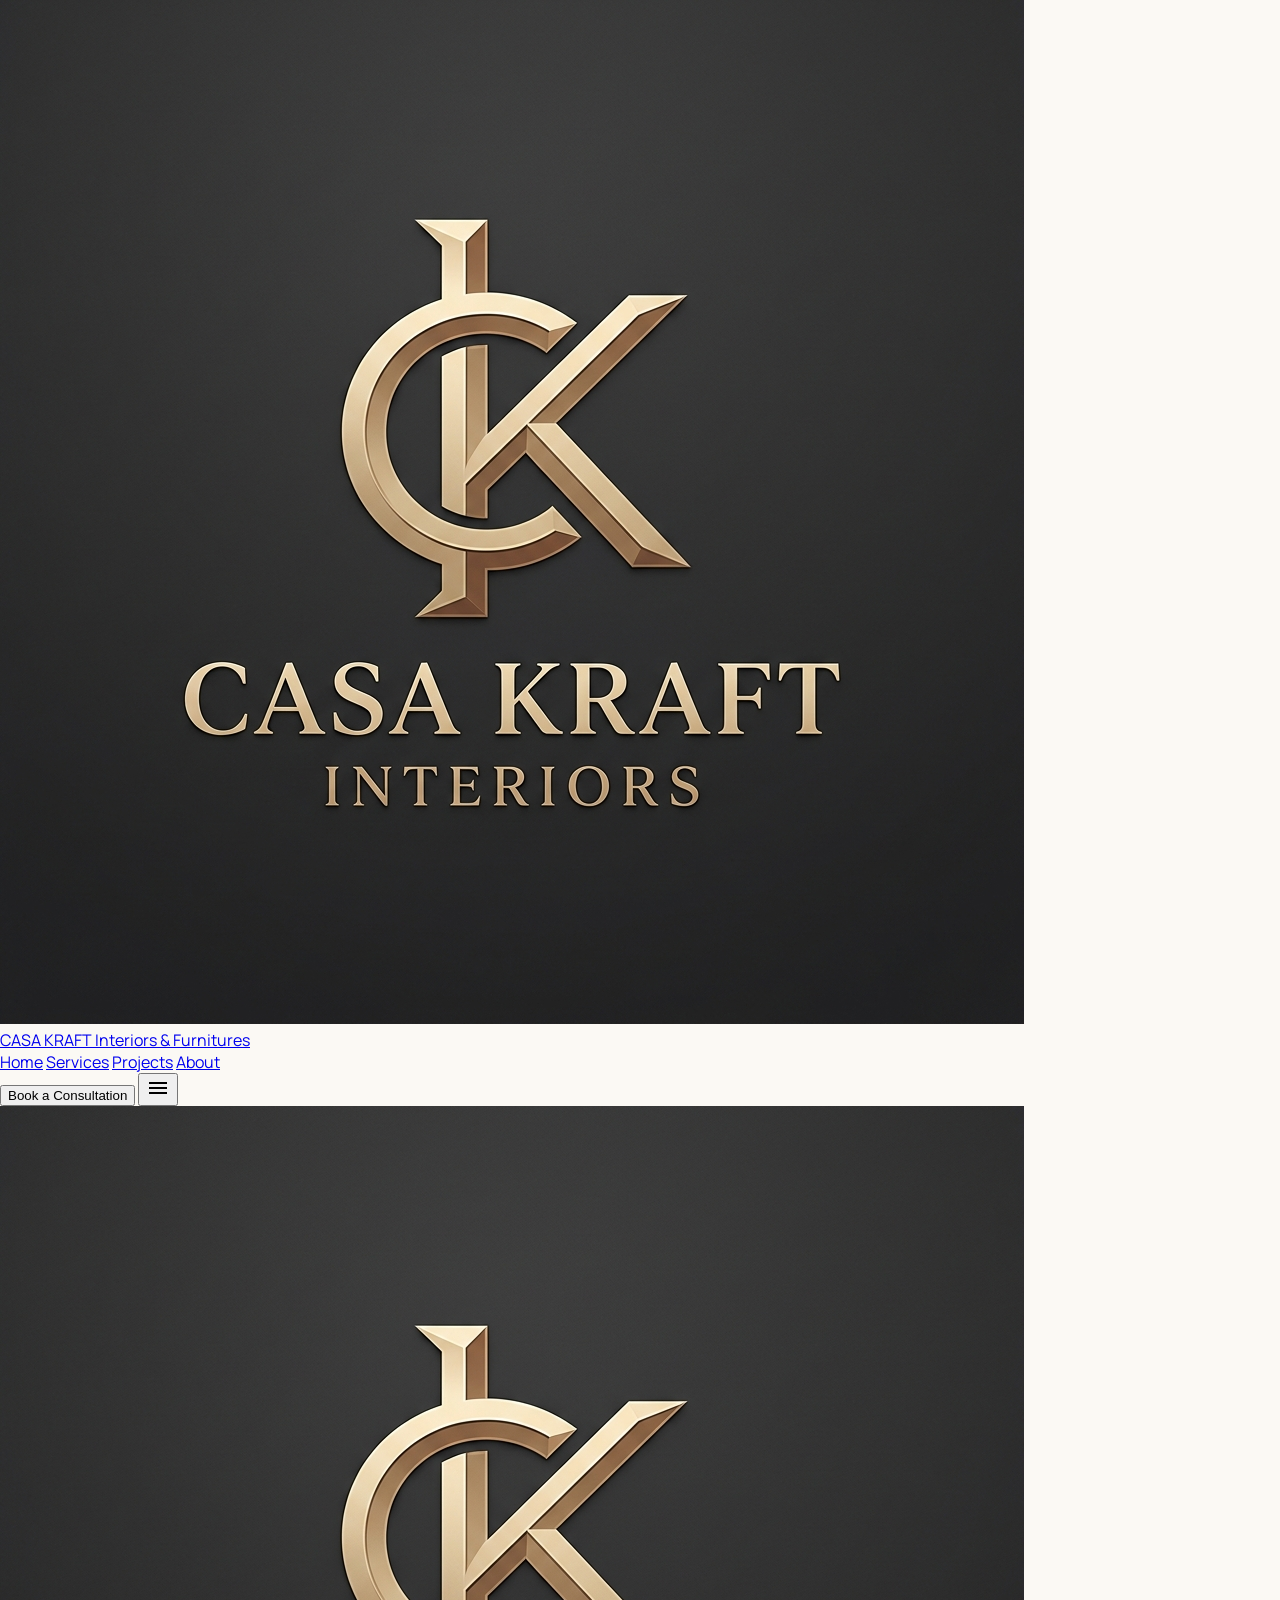
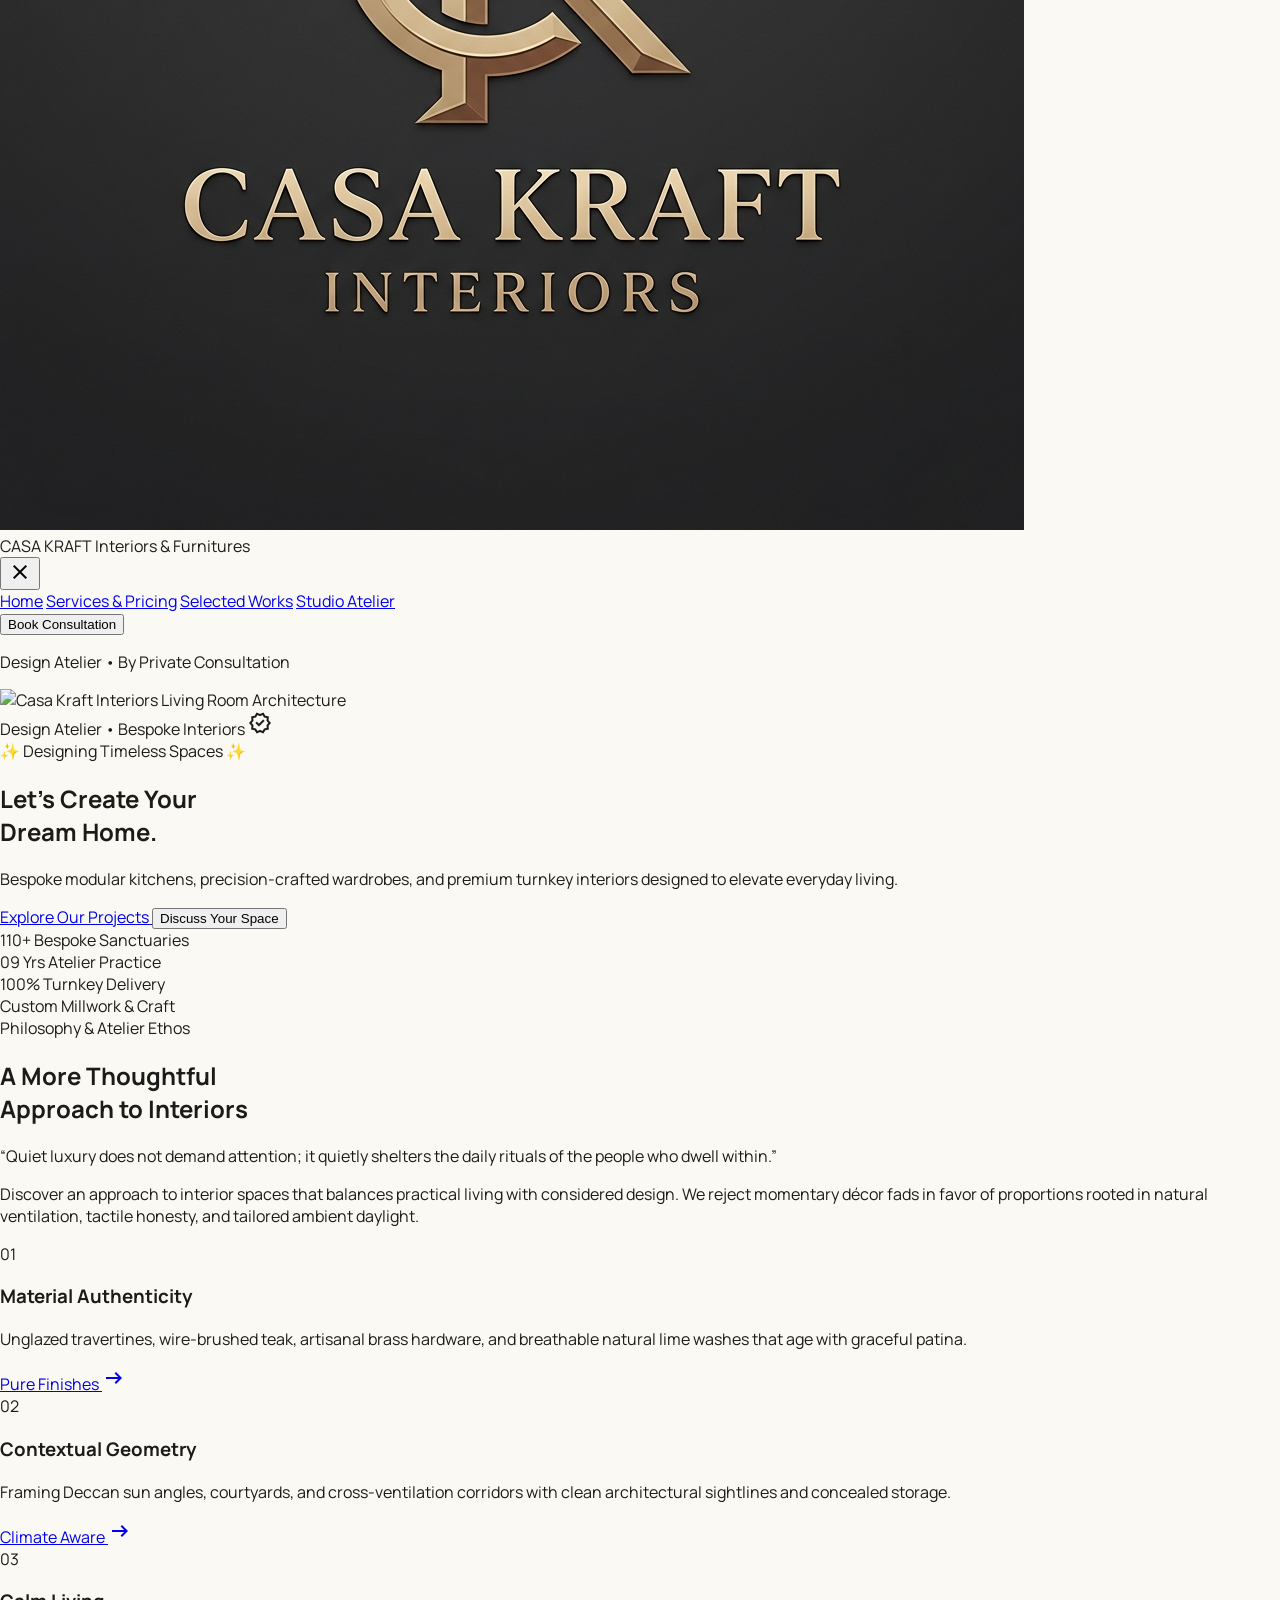
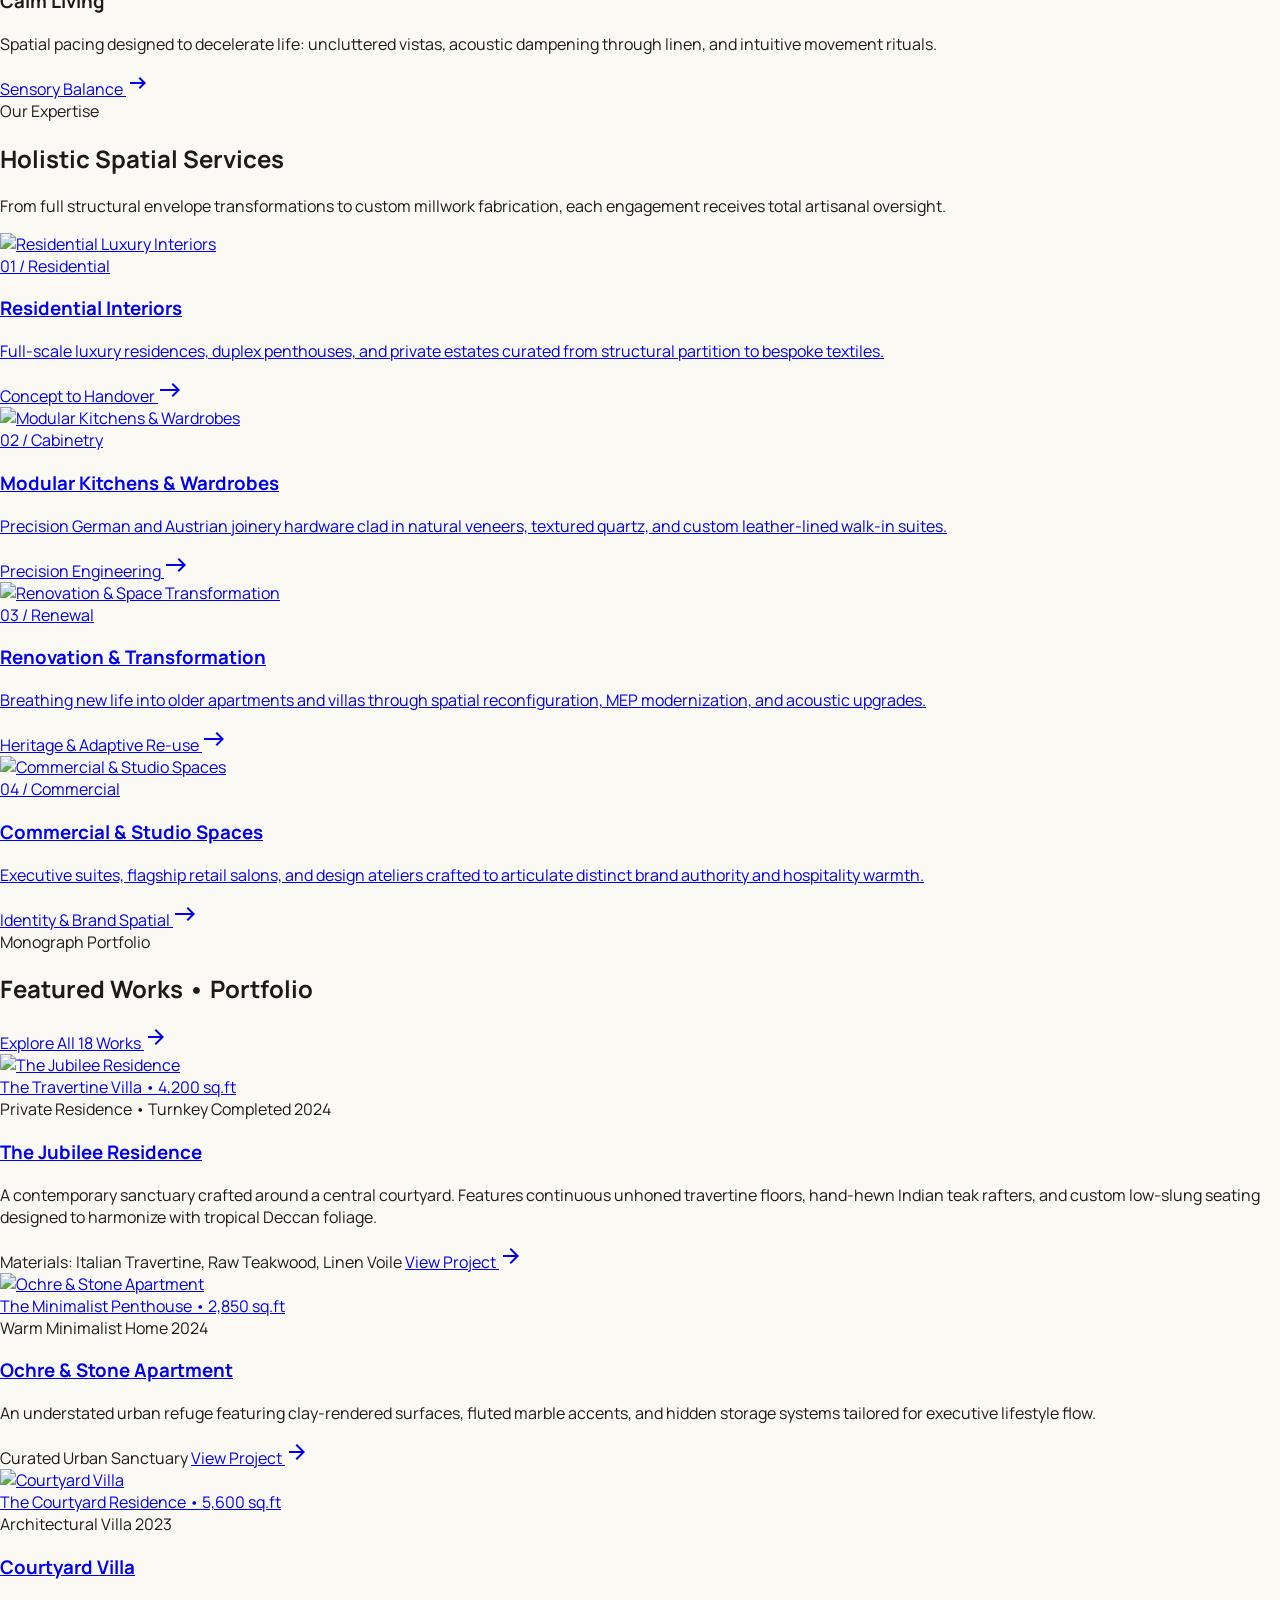
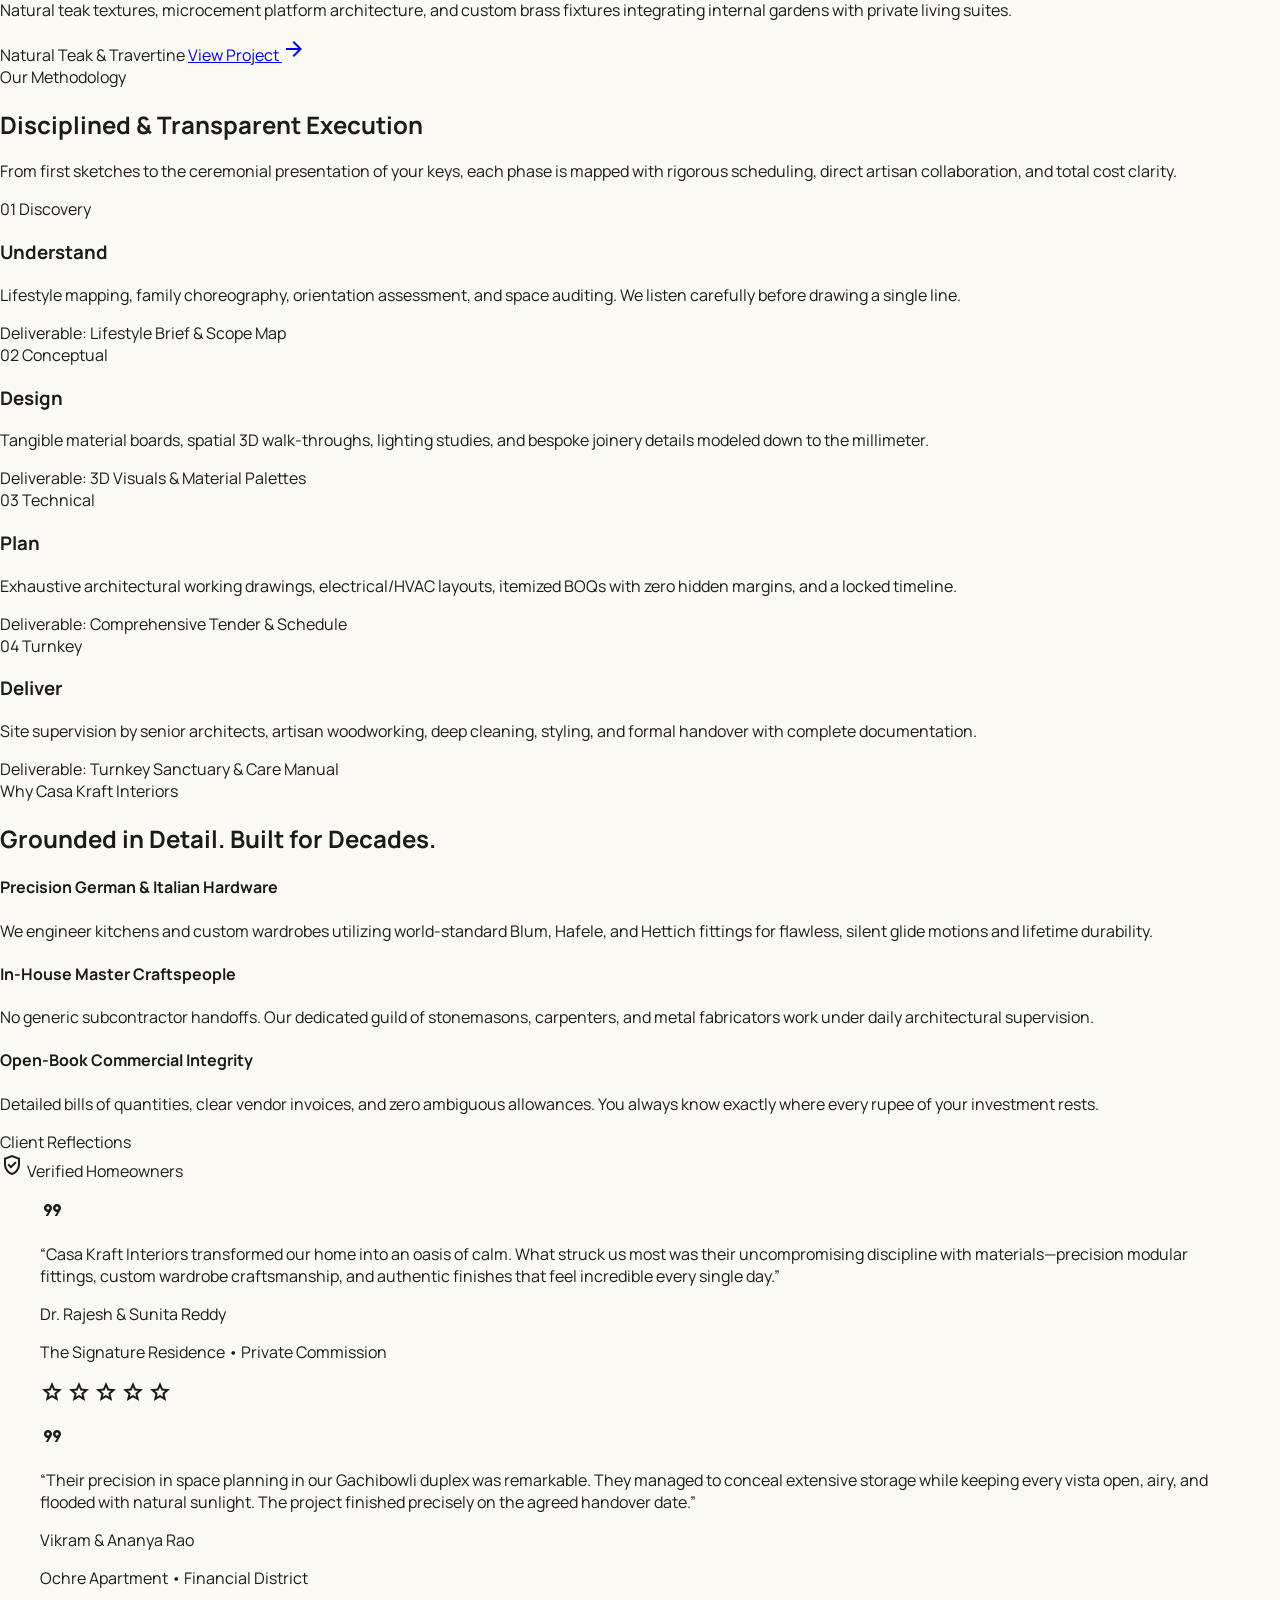
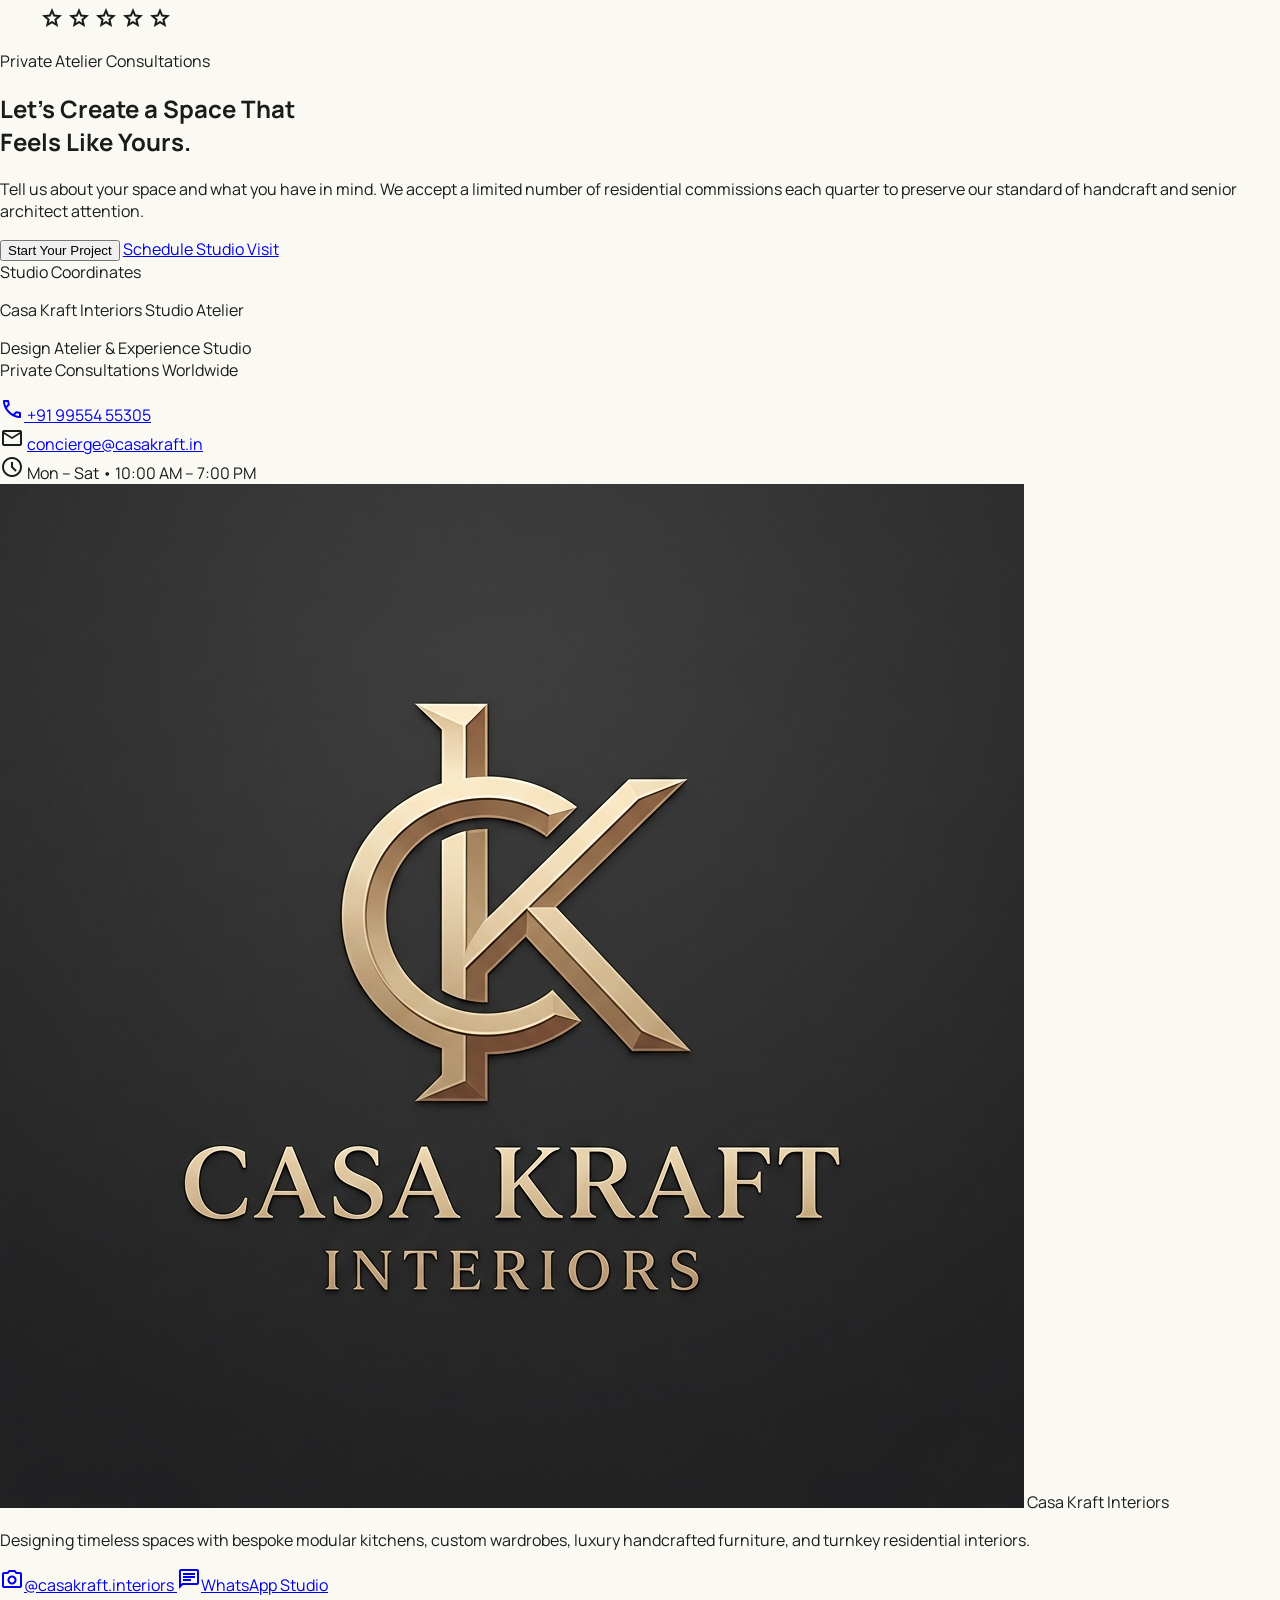
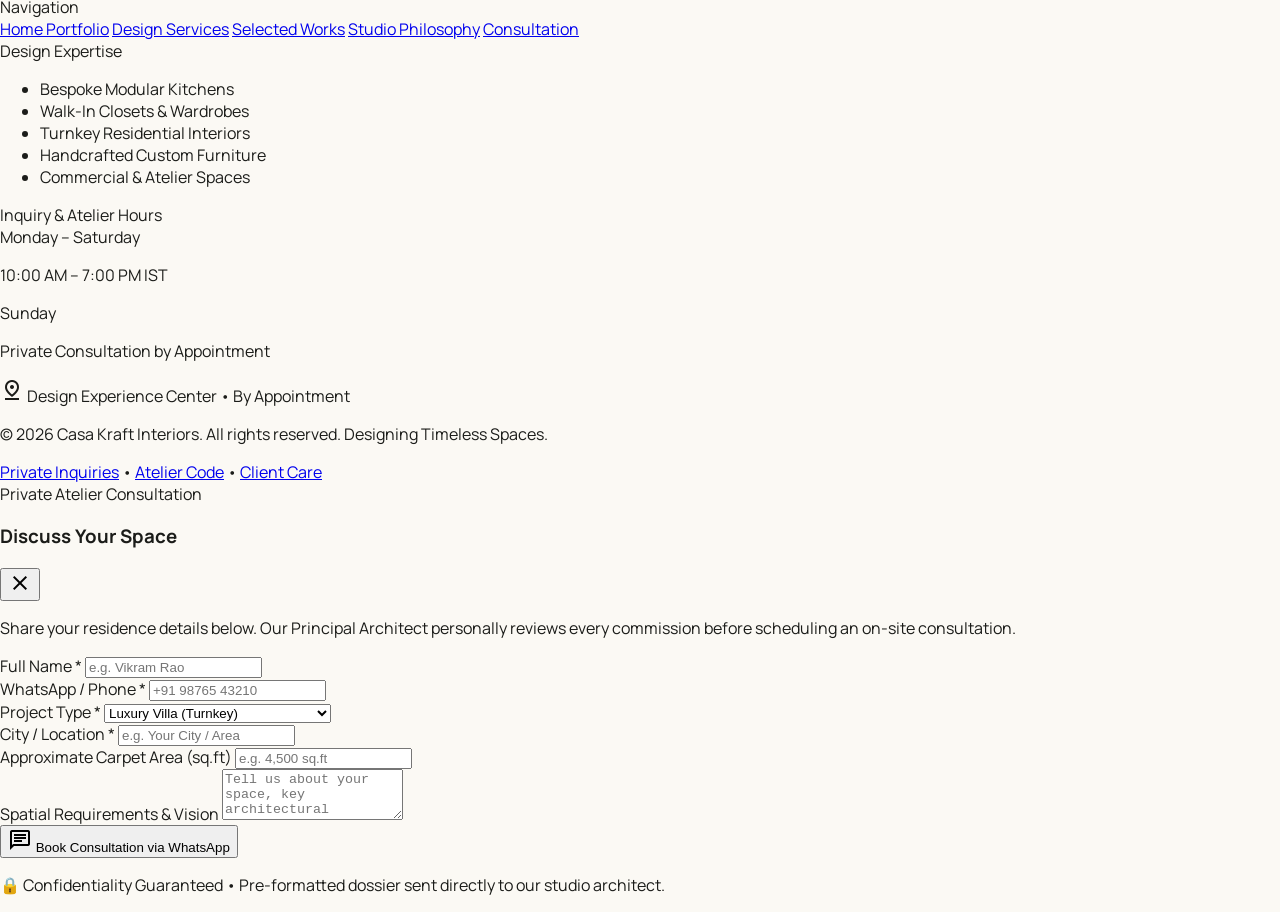
==== commit d91f1cce: "Remove all Hyderabad and Telangana regional references; universalize location fields and project sco" ====
--- a/index.html
+++ b/index.html
@@ -195,7 +195,7 @@
         <button type="button" data-action="open-modal" class="open-consultation-btn w-full h-12 bg-primary text-surface font-label-caps uppercase tracking-wider text-xs flex items-center justify-center">
           Book Consultation
         </button>
-        <p class="font-body-sm text-[11px] text-secondary text-center mt-2">Road No. 36, Jubilee Hills, Hyderabad</p>
+        <p class="font-body-sm text-[11px] text-secondary text-center mt-2">Design Atelier • By Private Consultation</p>
       </div>
     </div>
   </div>
@@ -215,7 +215,7 @@
           <!-- Verified Location Pill -->
           <div class="inline-flex items-center gap-space-xs self-start px-space-sm py-1.5 bg-surface/90 backdrop-blur-md rounded-full shadow-sm text-primary">
             <span class="w-2 h-2 rounded-full bg-secondary animate-pulse"></span>
-            <span class="font-label-caps text-label-caps uppercase tracking-widest text-[10px]">Studio • Hyderabad, Telangana</span>
+            <span class="font-label-caps text-label-caps uppercase tracking-widest text-[10px]">Design Atelier • Bespoke Interiors</span>
             <span class="material-symbols-outlined text-[14px] text-secondary">verified</span>
           </div>
 
@@ -259,8 +259,8 @@
               <span class="font-label-caps text-label-caps text-secondary-fixed-dim uppercase tracking-widest text-[10px]">Turnkey Delivery</span>
             </div>
             <div>
-              <span class="font-headline-sm text-headline-sm text-surface block font-normal">Jubilee • Banjara</span>
-              <span class="font-label-caps text-label-caps text-secondary-fixed-dim uppercase tracking-widest text-[10px]">Flagship Enclaves</span>
+              <span class="font-headline-sm text-headline-sm text-surface block font-normal">Custom</span>
+              <span class="font-label-caps text-label-caps text-secondary-fixed-dim uppercase tracking-widest text-[10px]">Millwork &amp; Craft</span>
             </div>
           </div>
         </div>
@@ -281,7 +281,7 @@
           </div>
           <div class="lg:col-span-7 flex flex-col gap-space-md">
             <p class="font-body-lg text-body-md md:text-body-lg text-on-surface-variant leading-relaxed">
-              Discover an approach to interior spaces that balances practical living with considered design. We reject momentary décor fads in favor of proportions rooted in natural ventilation, tactile honesty, and tailored Hyderabad daylight.
+              Discover an approach to interior spaces that balances practical living with considered design. We reject momentary décor fads in favor of proportions rooted in natural ventilation, tactile honesty, and tailored ambient daylight.
             </p>
 
             <!-- 3 Design Pillars Grid -->
@@ -344,7 +344,7 @@
             <!-- Service 1 -->
             <a href="services.html#residential-interiors" class="group bg-surface flex flex-col border border-outline-variant/30 hover:border-secondary transition-colors duration-300">
               <div class="relative aspect-[4/3] overflow-hidden bg-surface-container">
-                <img class="w-full h-full object-cover group-hover:scale-105 transition-transform duration-700 ease-out" alt="Residential Interiors Hyderabad" src="assets/images/hero_living_room.jpg">
+                <img class="w-full h-full object-cover group-hover:scale-105 transition-transform duration-700 ease-out" alt="Residential Luxury Interiors" src="assets/images/hero_living_room.jpg">
                 <div class="absolute top-3 left-3 bg-primary text-surface px-2.5 py-1 font-label-caps text-[10px] tracking-wider uppercase">01 / Residential</div>
               </div>
               <div class="p-space-md flex flex-col flex-grow justify-between">
@@ -429,7 +429,7 @@
         <div class="flex flex-col md:flex-row md:items-end justify-between mb-space-lg">
           <div>
             <span class="font-label-caps text-label-caps uppercase text-secondary tracking-widest">Monograph Portfolio</span>
-            <h2 class="font-headline-lg text-headline-md md:text-headline-lg text-primary mt-1">Featured Works • Hyderabad</h2>
+            <h2 class="font-headline-lg text-headline-md md:text-headline-lg text-primary mt-1">Featured Works • Portfolio</h2>
           </div>
           <div class="flex items-center gap-space-sm mt-space-xs md:mt-0">
             <a href="projects.html" class="inline-flex items-center gap-1 font-label-caps text-label-caps uppercase text-primary hover:text-secondary transition-colors font-semibold">
@@ -446,7 +446,7 @@
             <a href="projects.html" class="relative w-full aspect-[16/10] overflow-hidden bg-surface-container block">
               <img class="w-full h-full object-cover group-hover:scale-[1.02] transition-transform duration-700 ease-out" alt="The Jubilee Residence" src="assets/images/travertine_villa.jpg">
               <div class="absolute bottom-4 left-4 bg-surface/90 backdrop-blur-md px-3 py-1.5 font-label-caps text-[10px] uppercase tracking-widest text-primary">
-                Jubilee Hills, Hyderabad • 4,200 sq.ft
+                The Travertine Villa • 4,200 sq.ft
               </div>
             </a>
             <div class="p-space-md md:p-space-lg flex flex-col justify-between flex-grow">
@@ -479,7 +479,7 @@
               <a href="projects.html" class="relative w-full aspect-[16/9] overflow-hidden bg-surface-container block">
                 <img class="w-full h-full object-cover group-hover:scale-[1.02] transition-transform duration-700 ease-out" alt="Ochre & Stone Apartment" src="assets/images/ochre_apartment.jpg">
                 <div class="absolute bottom-3 left-3 bg-surface/90 backdrop-blur-md px-2.5 py-1 font-label-caps text-[9px] uppercase tracking-widest text-primary">
-                  Gachibowli, Hyderabad • 2,850 sq.ft
+                  The Minimalist Penthouse • 2,850 sq.ft
                 </div>
               </a>
               <div class="p-space-md flex flex-col justify-between flex-grow">
@@ -509,7 +509,7 @@
               <a href="projects.html" class="relative w-full aspect-[16/9] overflow-hidden bg-surface-container block">
                 <img class="w-full h-full object-cover group-hover:scale-[1.02] transition-transform duration-700 ease-out" alt="Courtyard Villa" src="assets/images/courtyard_residence.jpg">
                 <div class="absolute bottom-3 left-3 bg-surface/90 backdrop-blur-md px-2.5 py-1 font-label-caps text-[9px] uppercase tracking-widest text-primary">
-                  Banjara Hills, Hyderabad • 5,600 sq.ft
+                  The Courtyard Residence • 5,600 sq.ft
                 </div>
               </a>
               <div class="p-space-md flex flex-col justify-between flex-grow">
@@ -661,12 +661,12 @@
               <blockquote class="p-space-lg bg-surface border border-outline-variant/40 shadow-sm relative">
                 <span class="material-symbols-outlined text-outline-variant/40 text-[48px] absolute top-4 right-4">format_quote</span>
                 <p class="font-subheading-editorial text-subheading-editorial text-on-surface leading-relaxed italic mb-space-sm">
-                  “Casa Kraft Interiors transformed our Jubilee Hills home into an oasis of calm. What struck us most was their uncompromising discipline with materials—precision modular fittings, custom wardrobe craftsmanship, and authentic finishes that feel incredible every single day.”
+                  “Casa Kraft Interiors transformed our home into an oasis of calm. What struck us most was their uncompromising discipline with materials—precision modular fittings, custom wardrobe craftsmanship, and authentic finishes that feel incredible every single day.”
                 </p>
                 <div class="flex items-center justify-between pt-space-xs border-t border-outline-variant/30">
                   <div>
                     <p class="font-body-md text-body-md font-semibold text-primary">Dr. Rajesh &amp; Sunita Reddy</p>
-                    <p class="font-body-sm text-body-sm text-on-surface-variant">The Jubilee Residence • Jubilee Hills</p>
+                    <p class="font-body-sm text-body-sm text-on-surface-variant">The Signature Residence • Private Commission</p>
                   </div>
                   <div class="flex items-center gap-0.5 text-secondary">
                     <span class="material-symbols-outlined text-[16px]">star</span>
@@ -734,7 +734,7 @@
                 <span class="font-label-caps text-label-caps uppercase text-secondary-fixed tracking-widest text-[10px]">Studio Coordinates</span>
                 <p class="font-body-md text-surface font-medium">Casa Kraft Interiors Studio Atelier</p>
                 <p class="font-body-sm text-surface-container-low leading-relaxed">
-                  Road No. 36, Jubilee Hills,<br>Hyderabad, Telangana 500033
+                  Design Atelier &amp; Experience Studio<br>Private Consultations Worldwide
                 </p>
                 <div class="w-full h-[1px] bg-surface/20 my-space-xs"></div>
                 <a href="tel:+919955455305" class="flex items-center gap-2 text-surface-container-low font-body-sm hover:text-white transition-colors">
@@ -792,13 +792,13 @@
         </div>
 
         <div class="lg:col-span-3 flex flex-col gap-space-xs">
-          <span class="font-label-caps text-label-caps uppercase text-secondary tracking-widest mb-space-xs">Hyderabad Focus Areas</span>
+          <span class="font-label-caps text-label-caps uppercase text-secondary tracking-widest mb-space-xs">Design Expertise</span>
           <ul class="flex flex-col gap-2 font-body-sm text-body-sm text-on-surface-variant">
-            <li class="flex items-center gap-2"><span class="w-1 h-1 rounded-full bg-secondary"></span>Jubilee Hills</li>
-            <li class="flex items-center gap-2"><span class="w-1 h-1 rounded-full bg-secondary"></span>Banjara Hills</li>
-            <li class="flex items-center gap-2"><span class="w-1 h-1 rounded-full bg-secondary"></span>Gachibowli</li>
-            <li class="flex items-center gap-2"><span class="w-1 h-1 rounded-full bg-secondary"></span>Hitec City</li>
-            <li class="flex items-center gap-2"><span class="w-1 h-1 rounded-full bg-secondary"></span>Financial District &amp; Kokapet</li>
+            <li class="flex items-center gap-2"><span class="w-1 h-1 rounded-full bg-secondary"></span>Bespoke Modular Kitchens</li>
+            <li class="flex items-center gap-2"><span class="w-1 h-1 rounded-full bg-secondary"></span>Walk-In Closets &amp; Wardrobes</li>
+            <li class="flex items-center gap-2"><span class="w-1 h-1 rounded-full bg-secondary"></span>Turnkey Residential Interiors</li>
+            <li class="flex items-center gap-2"><span class="w-1 h-1 rounded-full bg-secondary"></span>Handcrafted Custom Furniture</li>
+            <li class="flex items-center gap-2"><span class="w-1 h-1 rounded-full bg-secondary"></span>Commercial &amp; Atelier Spaces</li>
           </ul>
         </div>
 
@@ -815,7 +815,7 @@
             </div>
             <div class="mt-2 pt-2 text-on-surface-variant font-body-sm text-body-sm flex items-center gap-1.5 border-t border-outline-variant/20">
               <span class="material-symbols-outlined text-[16px] text-secondary">pin_drop</span>
-              <span>Road No. 36, Jubilee Hills, Hyderabad</span>
+              <span>Design Experience Center • By Appointment</span>
             </div>
           </div>
         </div>
@@ -884,15 +884,8 @@
               </select>
             </div>
             <div>
-              <label class="block font-label-caps text-[11px] uppercase tracking-wider text-secondary mb-1">Enclave Location *</label>
-              <select required name="project_location" class="w-full px-3.5 py-2.5 bg-surface-container-low border border-outline-variant/60 rounded focus:border-secondary focus:bg-surface text-primary font-body-sm text-sm">
-                <option value="Jubilee Hills">Jubilee Hills</option>
-                <option value="Banjara Hills">Banjara Hills</option>
-                <option value="Gachibowli">Gachibowli</option>
-                <option value="Financial District / Kokapet">Financial District / Kokapet</option>
-                <option value="Hitec City / Madhapur">Hitec City / Madhapur</option>
-                <option value="Other Hyderabad Enclave">Other Hyderabad Enclave</option>
-              </select>
+              <label class="block font-label-caps text-[11px] uppercase tracking-wider text-secondary mb-1">City / Location *</label>
+              <input required type="text" name="project_location" placeholder="e.g. Your City / Area" class="w-full px-3.5 py-2.5 bg-surface-container-low border border-outline-variant/60 rounded focus:border-secondary focus:bg-surface text-primary font-body-sm text-sm">
             </div>
           </div>
 
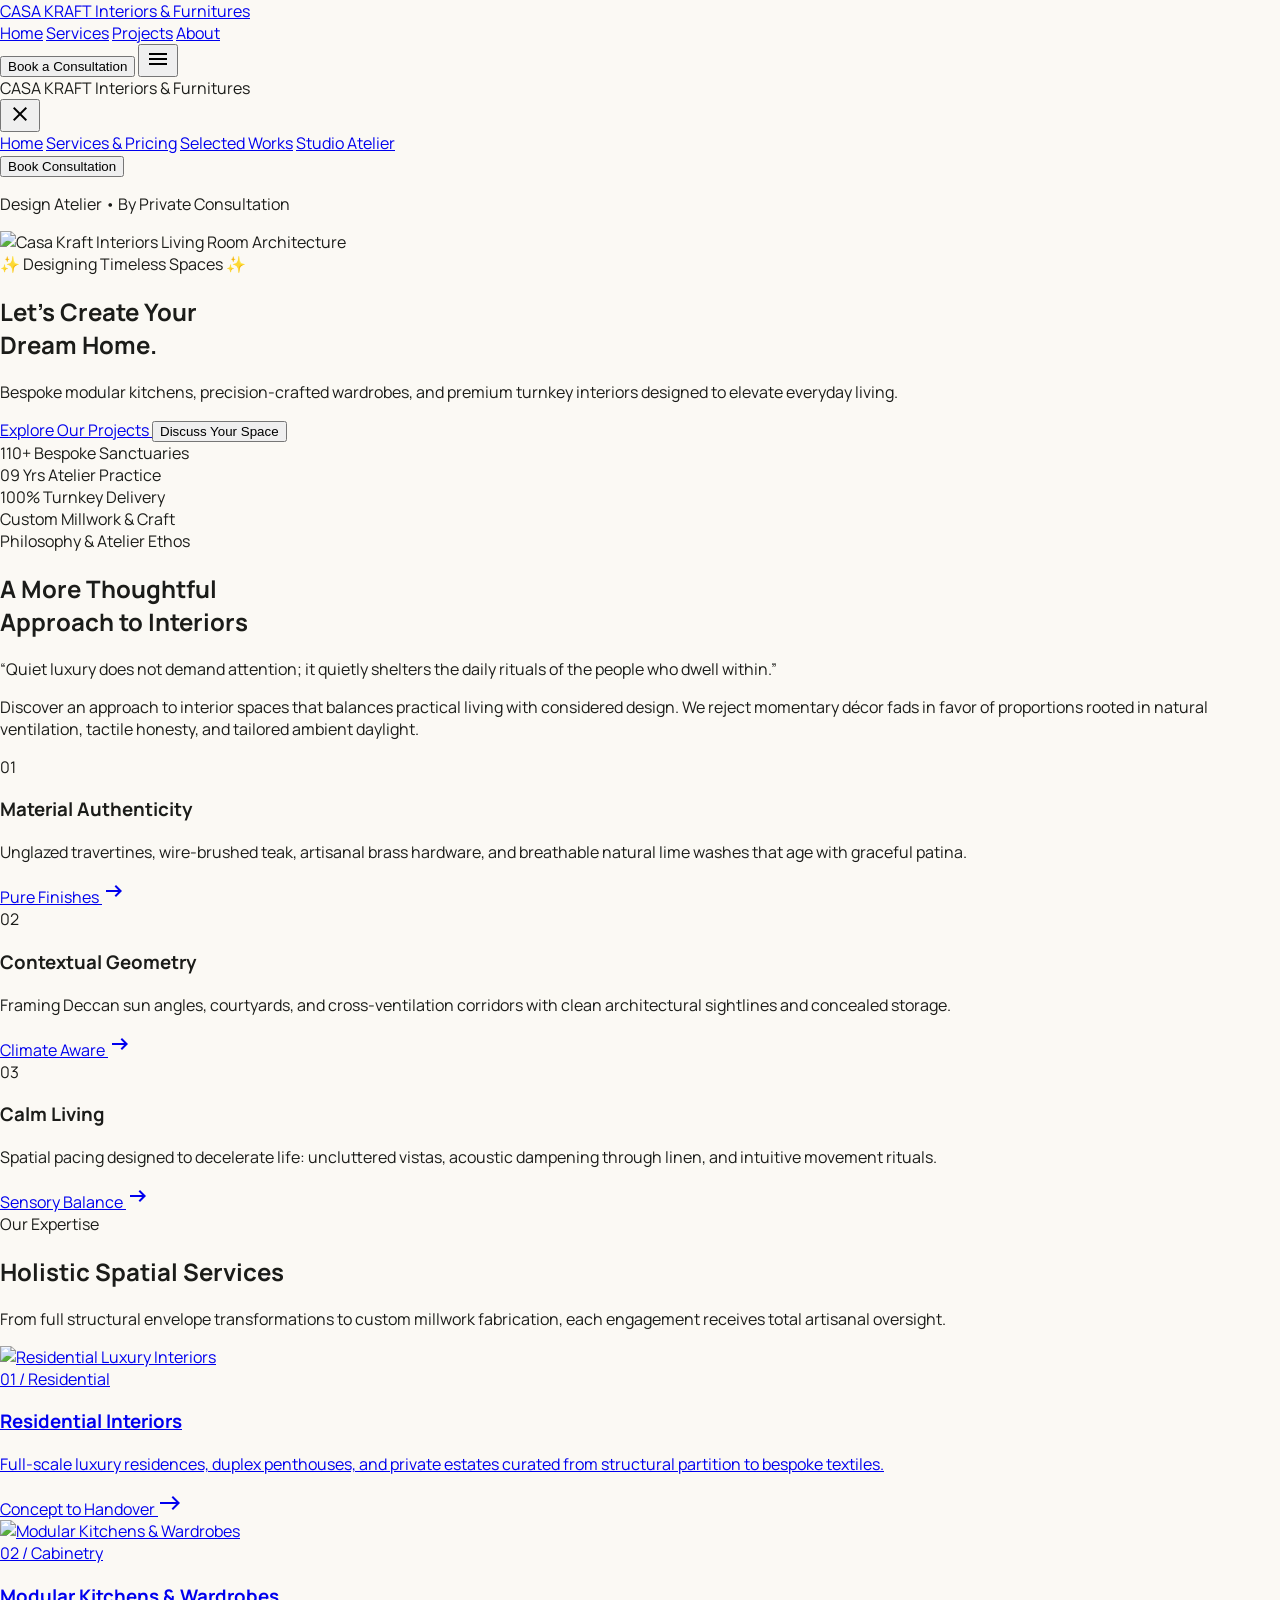
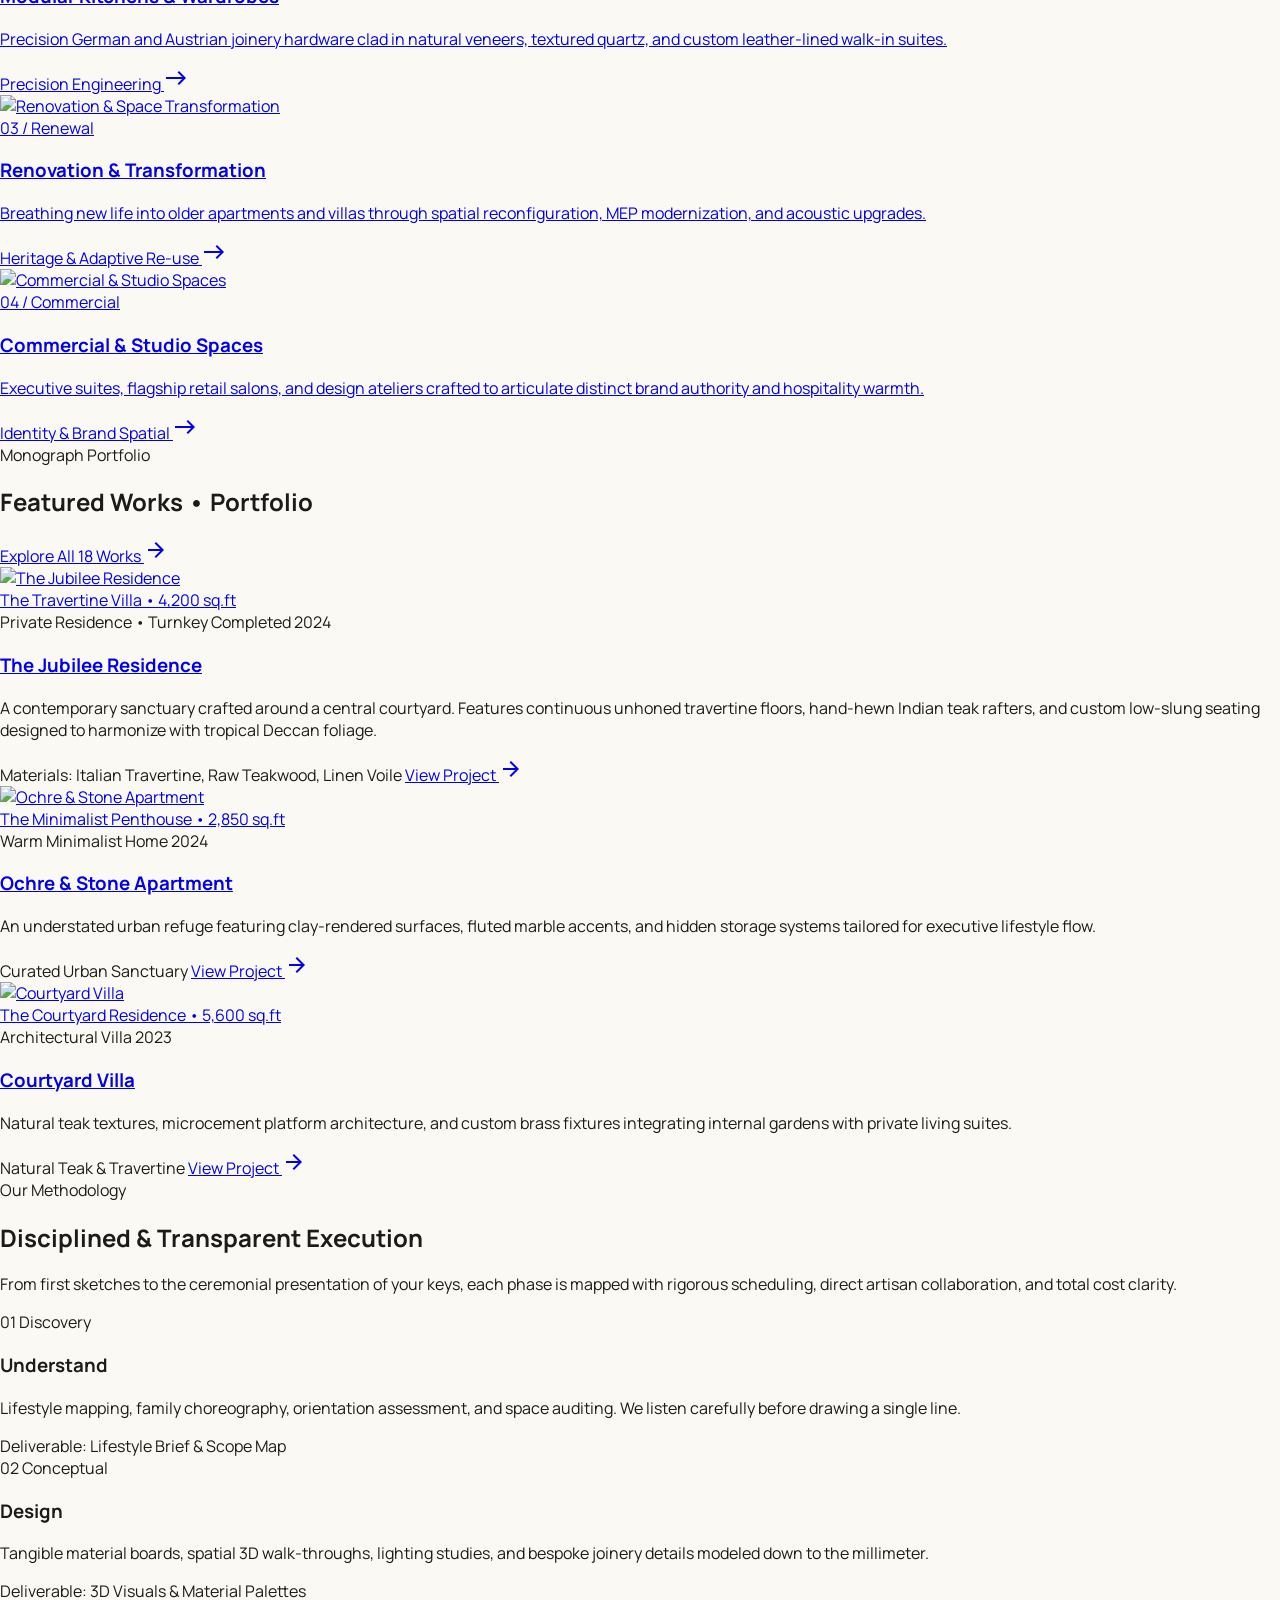
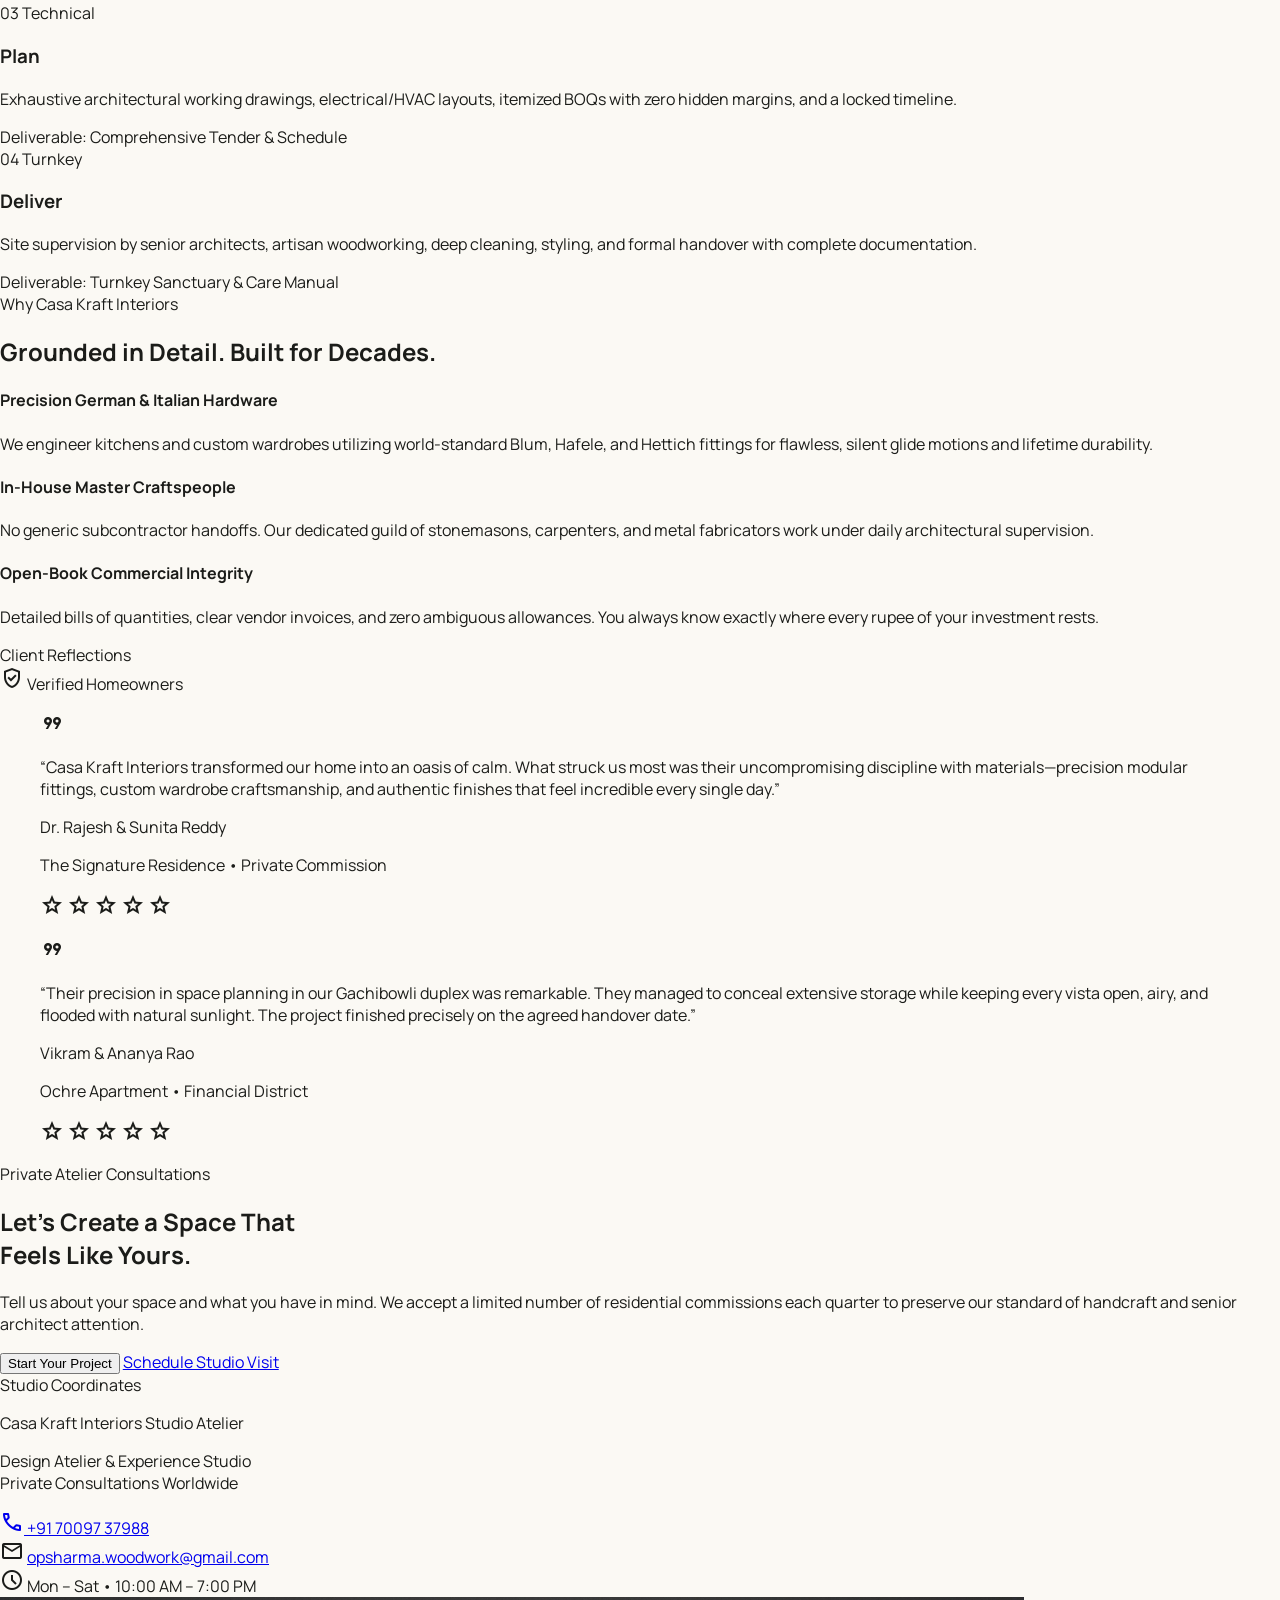
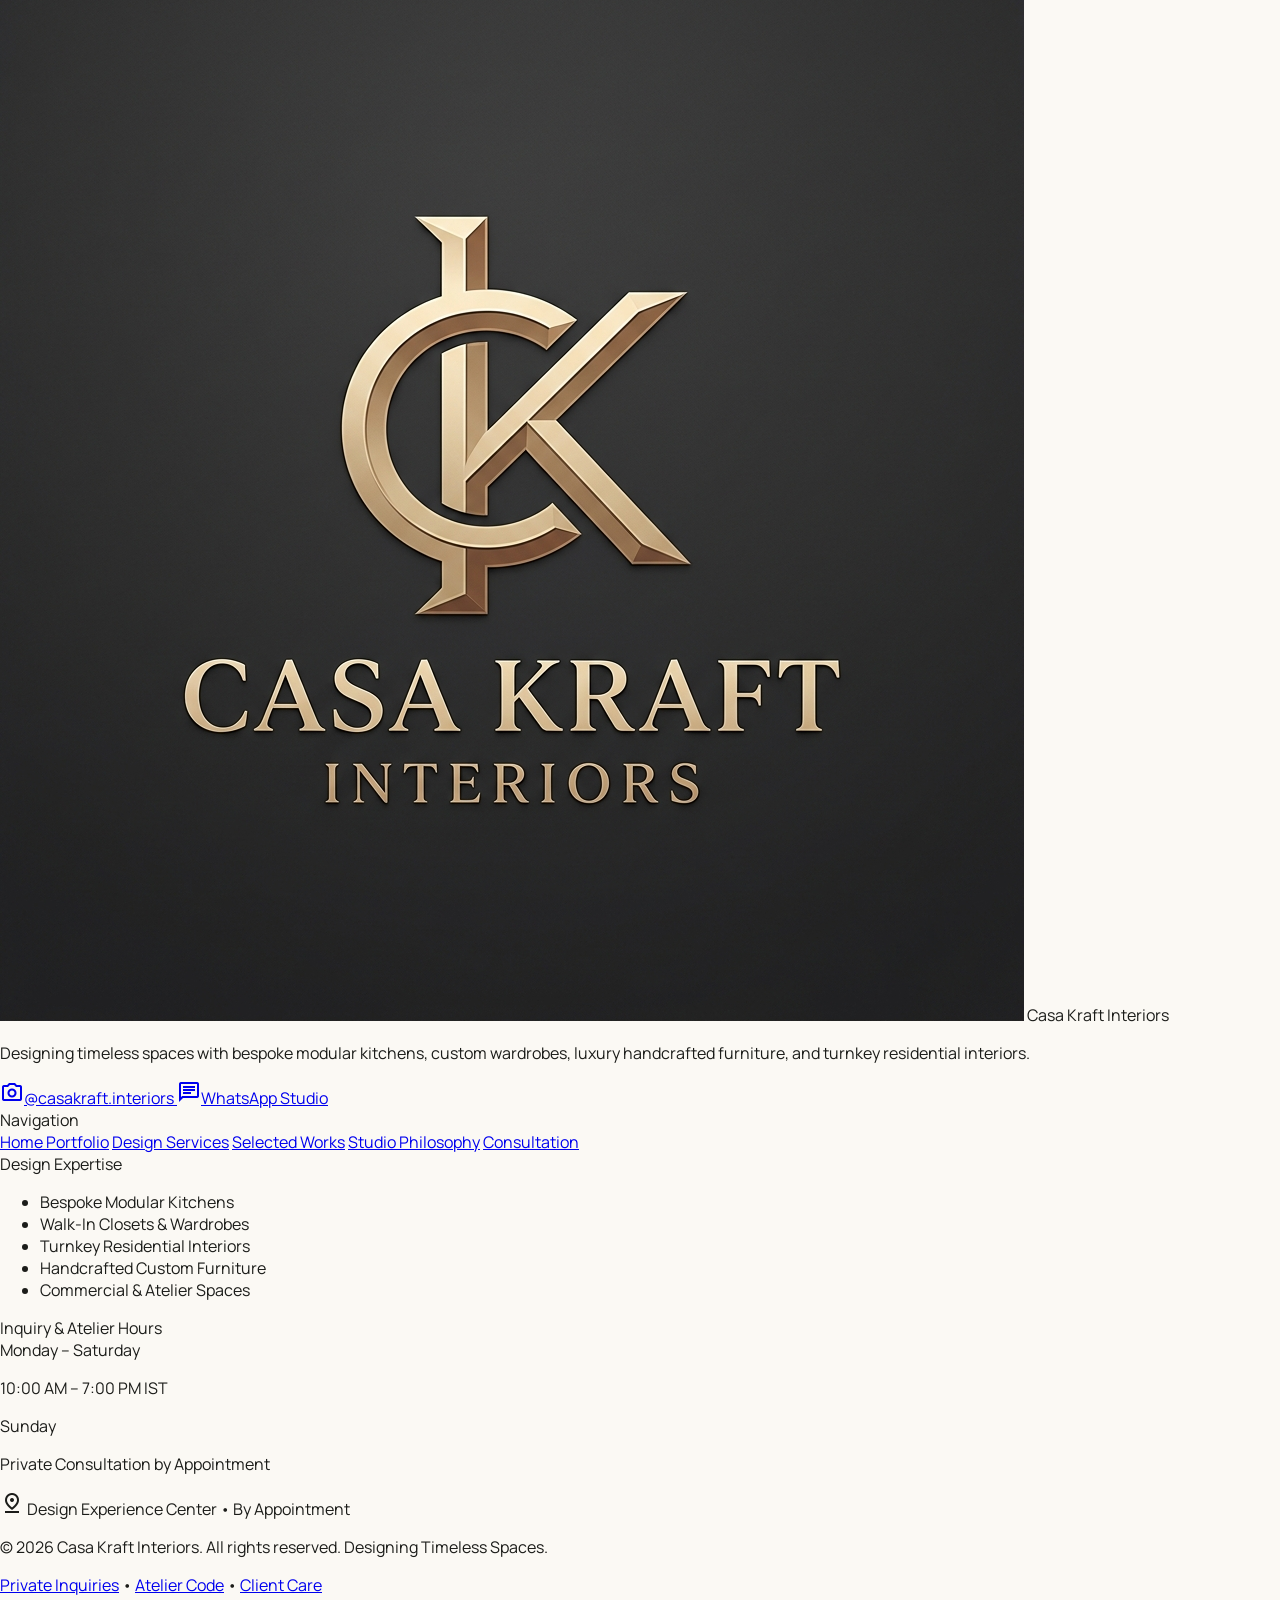
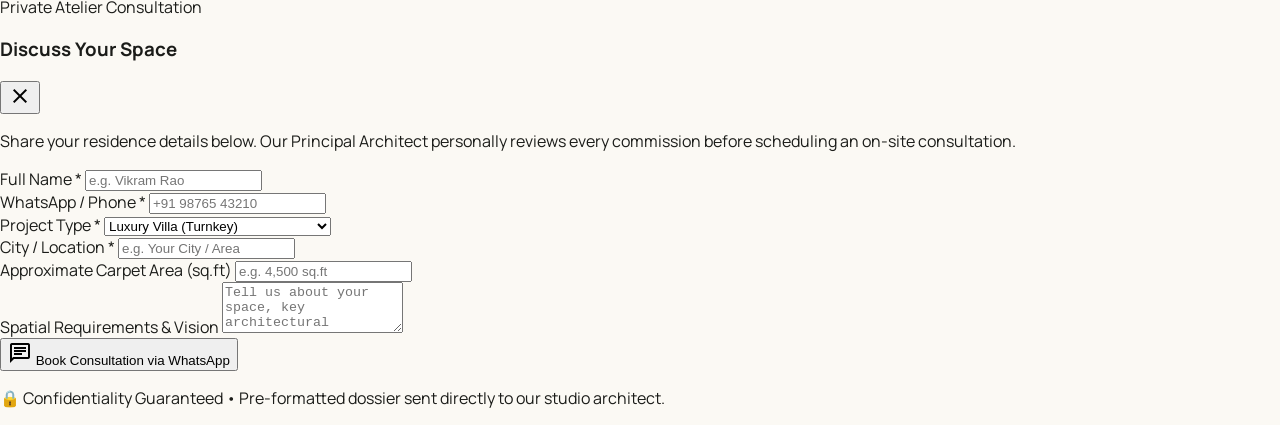
==== commit 5ead7d16: "Update navbar to text logo, update contact details (opsharma.woodwork@gmail.com / +917009737988), an" ====
--- a/index.html
+++ b/index.html
@@ -130,12 +130,9 @@
       
       <!-- Brand Logo -->
       <div class="flex items-center gap-space-sm shrink-0">
-        <a class="flex items-center gap-3 group" href="index.html">
-          <img src="assets/images/casa_kraft_logo.jpg" alt="Casa Kraft Interiors" class="w-10 h-10 rounded-full object-cover shadow-sm ring-1 ring-secondary/20 group-hover:ring-secondary transition-all">
-          <div class="flex flex-col text-left">
-            <span class="font-headline-sm text-headline-sm tracking-wide text-primary leading-none group-hover:text-secondary transition-colors duration-200">CASA KRAFT</span>
-            <span class="font-label-caps text-label-caps text-secondary uppercase tracking-[0.22em] text-[9px] mt-0.5">Interiors &amp; Furnitures</span>
-          </div>
+        <a class="flex flex-col text-left group" href="index.html">
+          <span class="font-headline-sm text-headline-sm tracking-wide text-primary leading-none group-hover:text-secondary transition-colors duration-200">CASA KRAFT</span>
+          <span class="font-label-caps text-label-caps text-secondary uppercase tracking-[0.22em] text-[9px] mt-0.5">Interiors &amp; Furnitures</span>
         </a>
       </div>
 
@@ -171,12 +168,9 @@
     <div id="mobile-drawer-content" class="absolute top-0 right-0 h-full w-[85%] max-w-sm bg-surface p-6 shadow-2xl flex flex-col justify-between transform translate-x-full transition-transform duration-300 ease-out border-l border-outline-variant/30">
       <div>
         <div class="flex items-center justify-between pb-6 border-b border-outline-variant/30">
-          <div class="flex items-center gap-3">
-            <img src="assets/images/casa_kraft_logo.jpg" alt="Casa Kraft" class="w-9 h-9 rounded-full object-cover shadow-sm ring-1 ring-secondary/20">
-            <div class="flex flex-col text-left">
-              <span class="font-headline-sm text-lg tracking-wide text-primary">CASA KRAFT</span>
-              <span class="font-label-caps text-[9px] text-secondary uppercase tracking-[0.22em]">Interiors &amp; Furnitures</span>
-            </div>
+          <div class="flex flex-col text-left">
+            <span class="font-headline-sm text-lg tracking-wide text-primary">CASA KRAFT</span>
+            <span class="font-label-caps text-[9px] text-secondary uppercase tracking-[0.22em]">Interiors &amp; Furnitures</span>
           </div>
           <button id="mobile-menu-close" type="button" aria-label="Close Navigation Menu" class="p-2 text-primary hover:text-secondary">
             <span class="material-symbols-outlined text-2xl">close</span>
@@ -212,13 +206,6 @@
         </div>
 
         <div class="relative z-10 w-full max-w-[1440px] mx-auto px-margin-mobile md:px-margin pt-36 pb-space-xl flex flex-col gap-space-md">
-          <!-- Verified Location Pill -->
-          <div class="inline-flex items-center gap-space-xs self-start px-space-sm py-1.5 bg-surface/90 backdrop-blur-md rounded-full shadow-sm text-primary">
-            <span class="w-2 h-2 rounded-full bg-secondary animate-pulse"></span>
-            <span class="font-label-caps text-label-caps uppercase tracking-widest text-[10px]">Design Atelier • Bespoke Interiors</span>
-            <span class="material-symbols-outlined text-[14px] text-secondary">verified</span>
-          </div>
-
           <!-- Headline -->
           <div class="max-w-3xl">
             <div class="inline-flex items-center gap-2 mb-2 text-secondary-fixed">
@@ -737,13 +724,13 @@
                   Design Atelier &amp; Experience Studio<br>Private Consultations Worldwide
                 </p>
                 <div class="w-full h-[1px] bg-surface/20 my-space-xs"></div>
-                <a href="tel:+919955455305" class="flex items-center gap-2 text-surface-container-low font-body-sm hover:text-white transition-colors">
+                <a href="tel:+917009737988" class="flex items-center gap-2 text-surface-container-low font-body-sm hover:text-white transition-colors">
                   <span class="material-symbols-outlined text-[16px] text-secondary-fixed">call</span>
-                  <span>+91 99554 55305</span>
+                  <span>+91 70097 37988</span>
                 </a>
                 <div class="flex items-center gap-2 text-surface-container-low font-body-sm">
                   <span class="material-symbols-outlined text-[16px] text-secondary-fixed">mail</span>
-                  <a href="mailto:concierge@casakraft.in" class="hover:text-white transition-colors">concierge@casakraft.in</a>
+                  <a href="mailto:opsharma.woodwork@gmail.com" class="hover:text-white transition-colors">opsharma.woodwork@gmail.com</a>
                 </div>
                 <div class="flex items-center gap-2 text-surface-container-low font-body-sm">
                   <span class="material-symbols-outlined text-[16px] text-secondary-fixed">schedule</span>
@@ -774,7 +761,7 @@
             <a class="inline-flex items-center gap-1.5 font-label-caps text-label-caps uppercase text-secondary hover:text-primary transition-colors duration-150" href="https://www.instagram.com/casakraft.interiors/" rel="noopener noreferrer" target="_blank">
               <span class="material-symbols-outlined text-[16px]">photo_camera</span>@casakraft.interiors
             </a>
-            <a class="inline-flex items-center gap-1.5 font-label-caps text-label-caps uppercase text-secondary hover:text-primary transition-colors duration-150" href="https://wa.me/919955455305" rel="noopener noreferrer" target="_blank">
+            <a class="inline-flex items-center gap-1.5 font-label-caps text-label-caps uppercase text-secondary hover:text-primary transition-colors duration-150" href="https://wa.me/917009737988" rel="noopener noreferrer" target="_blank">
               <span class="material-symbols-outlined text-[16px]">chat</span>WhatsApp Studio
             </a>
           </div>
